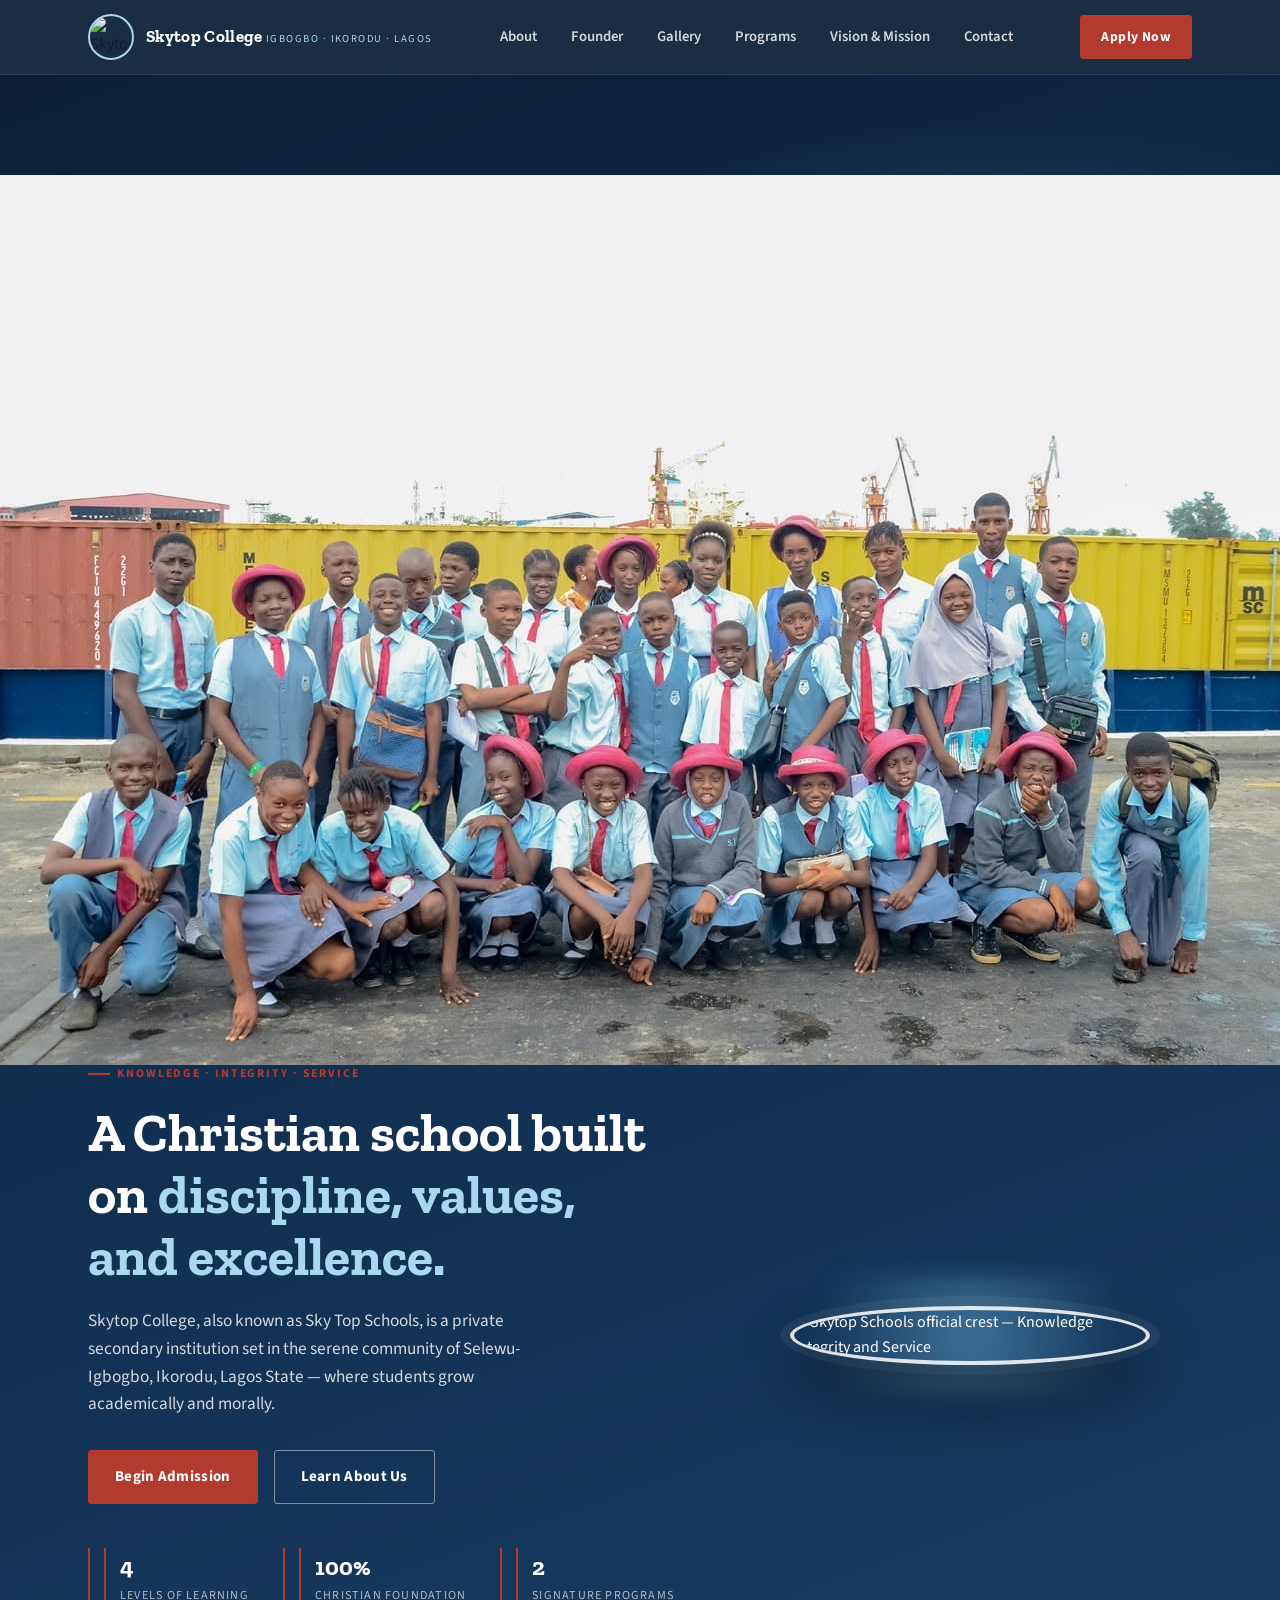
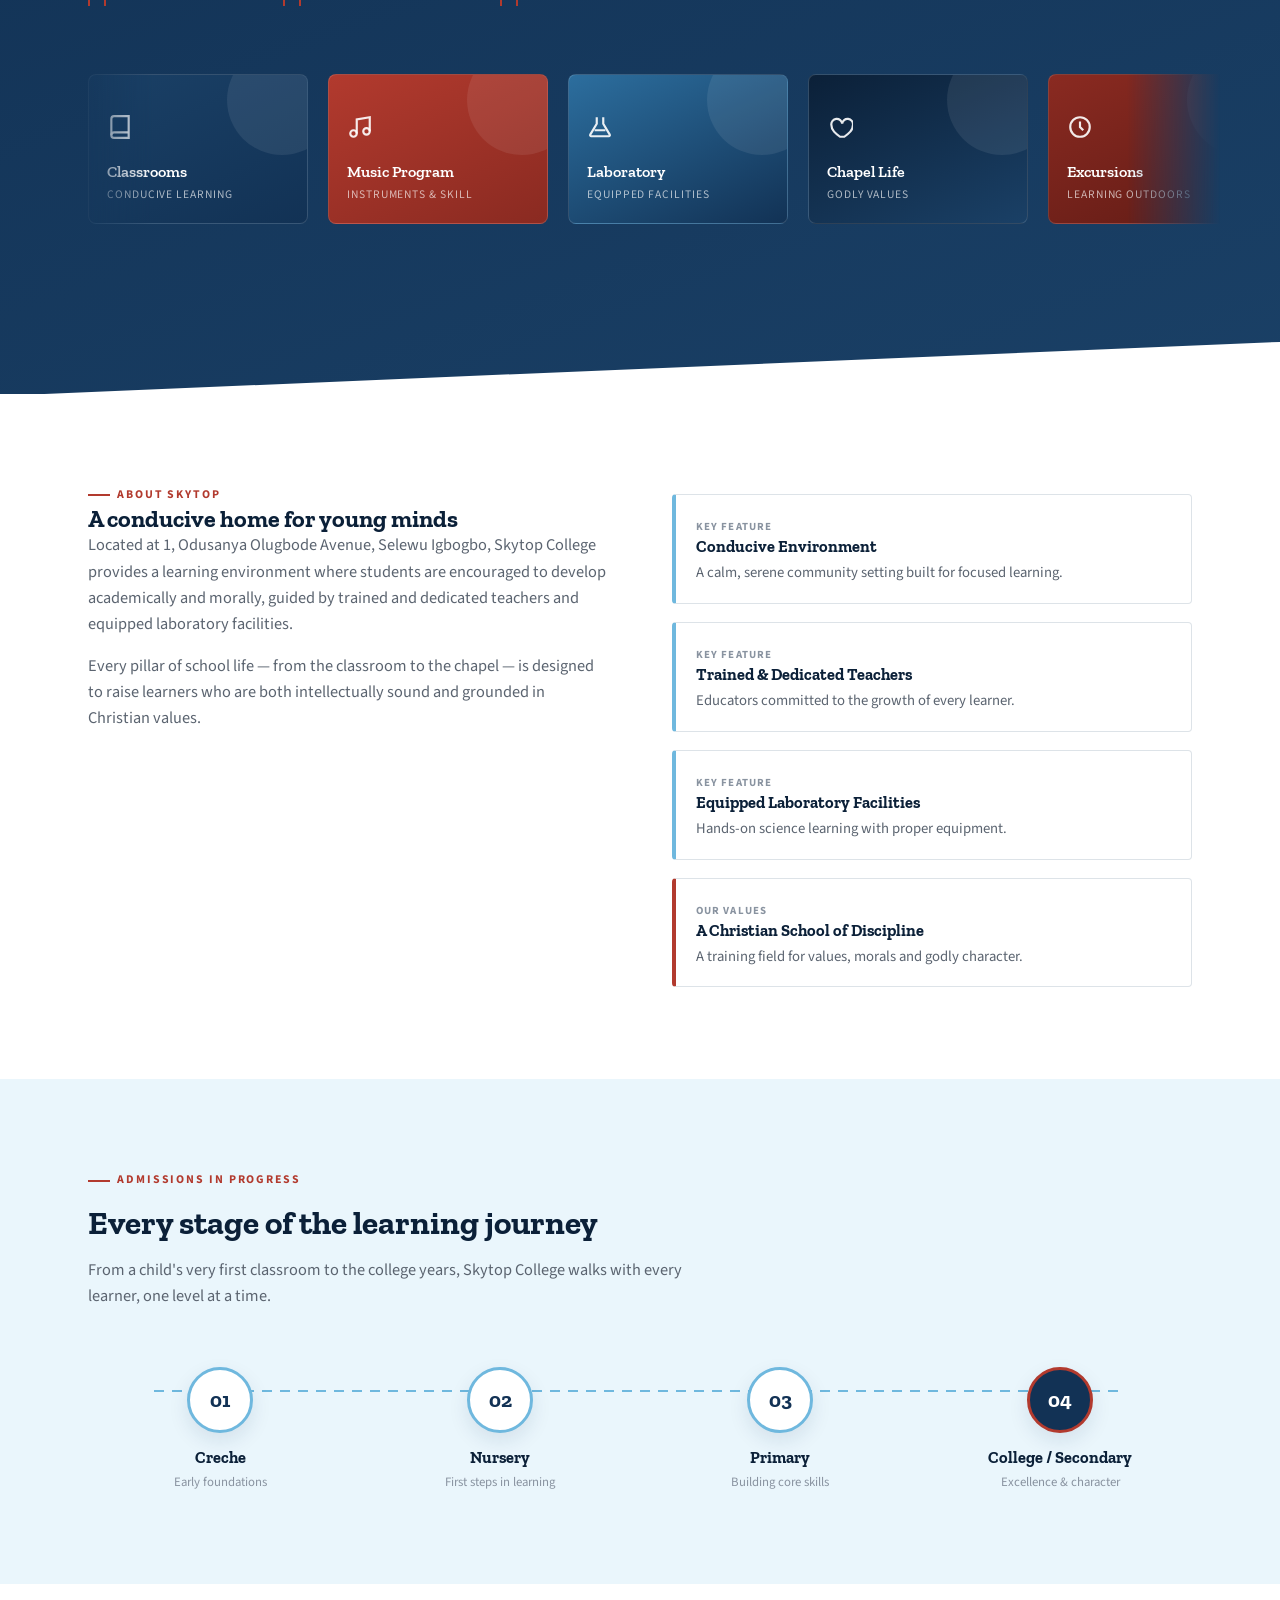
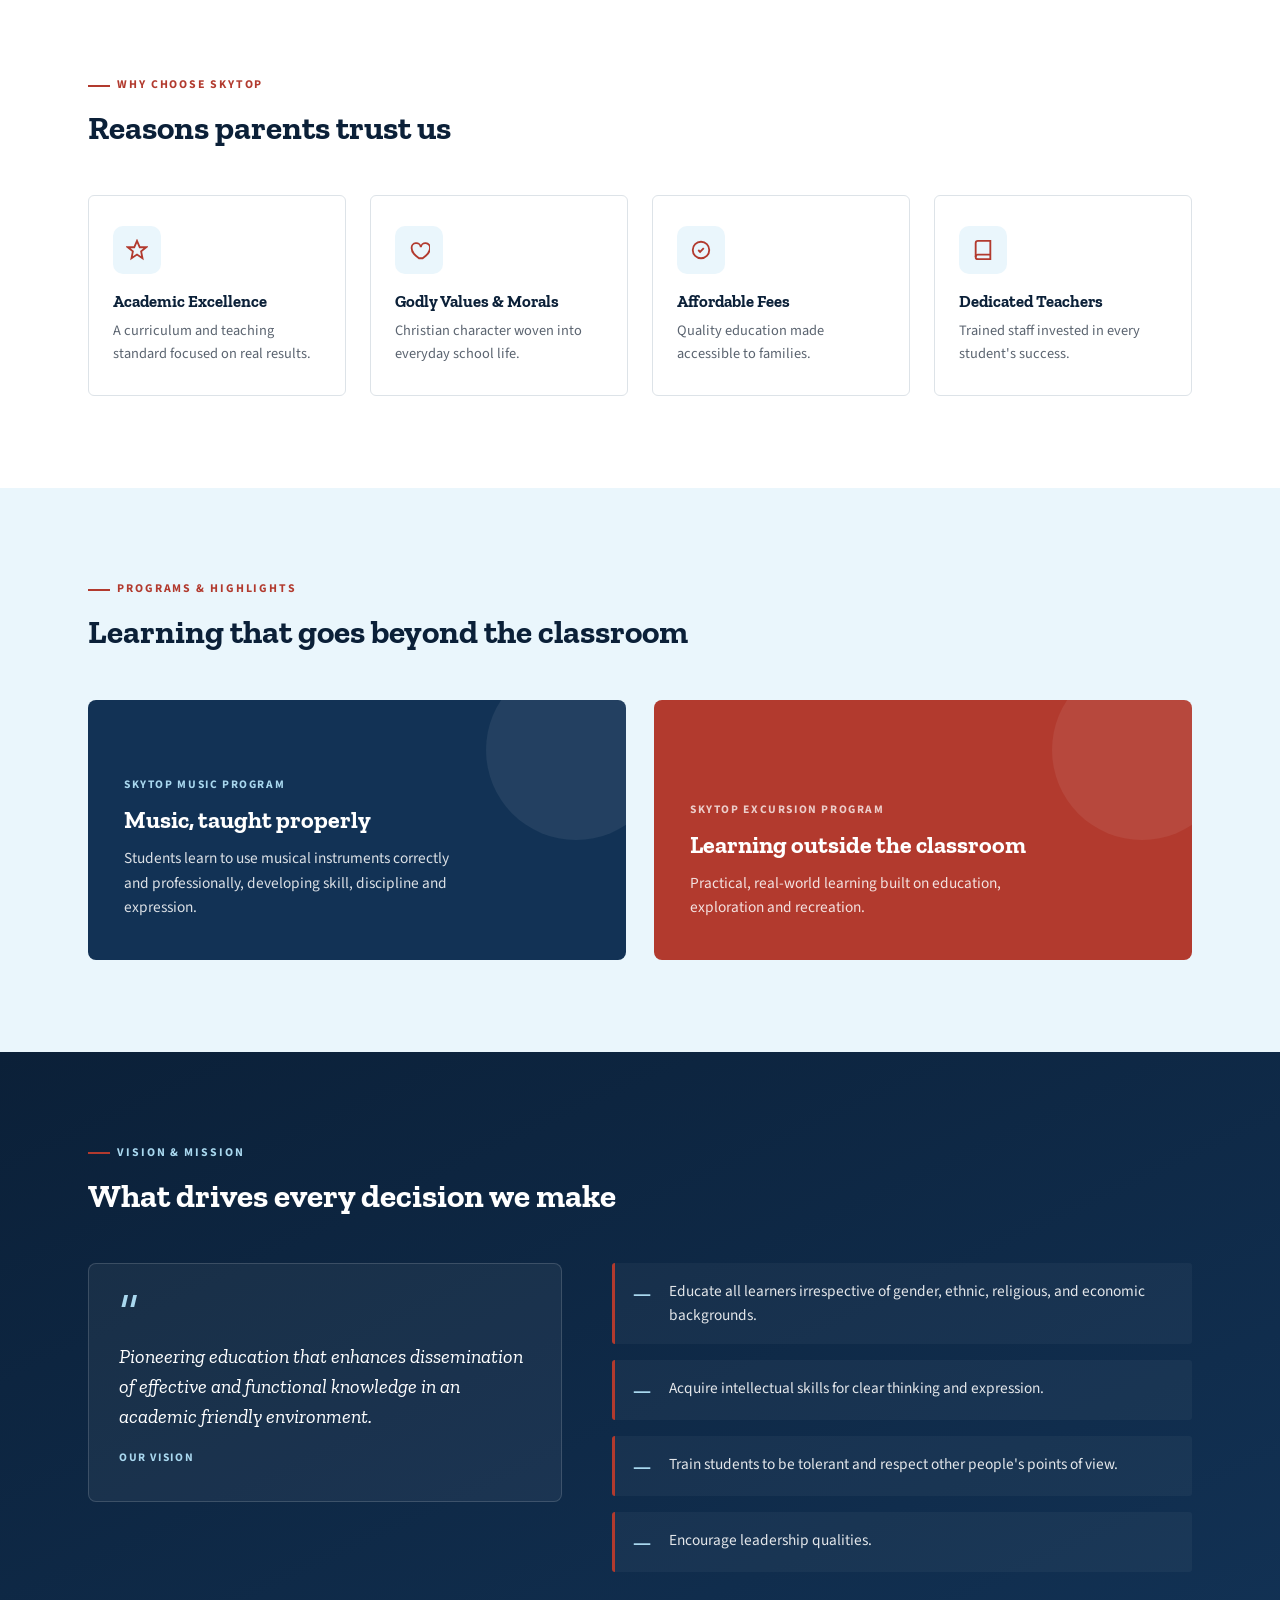
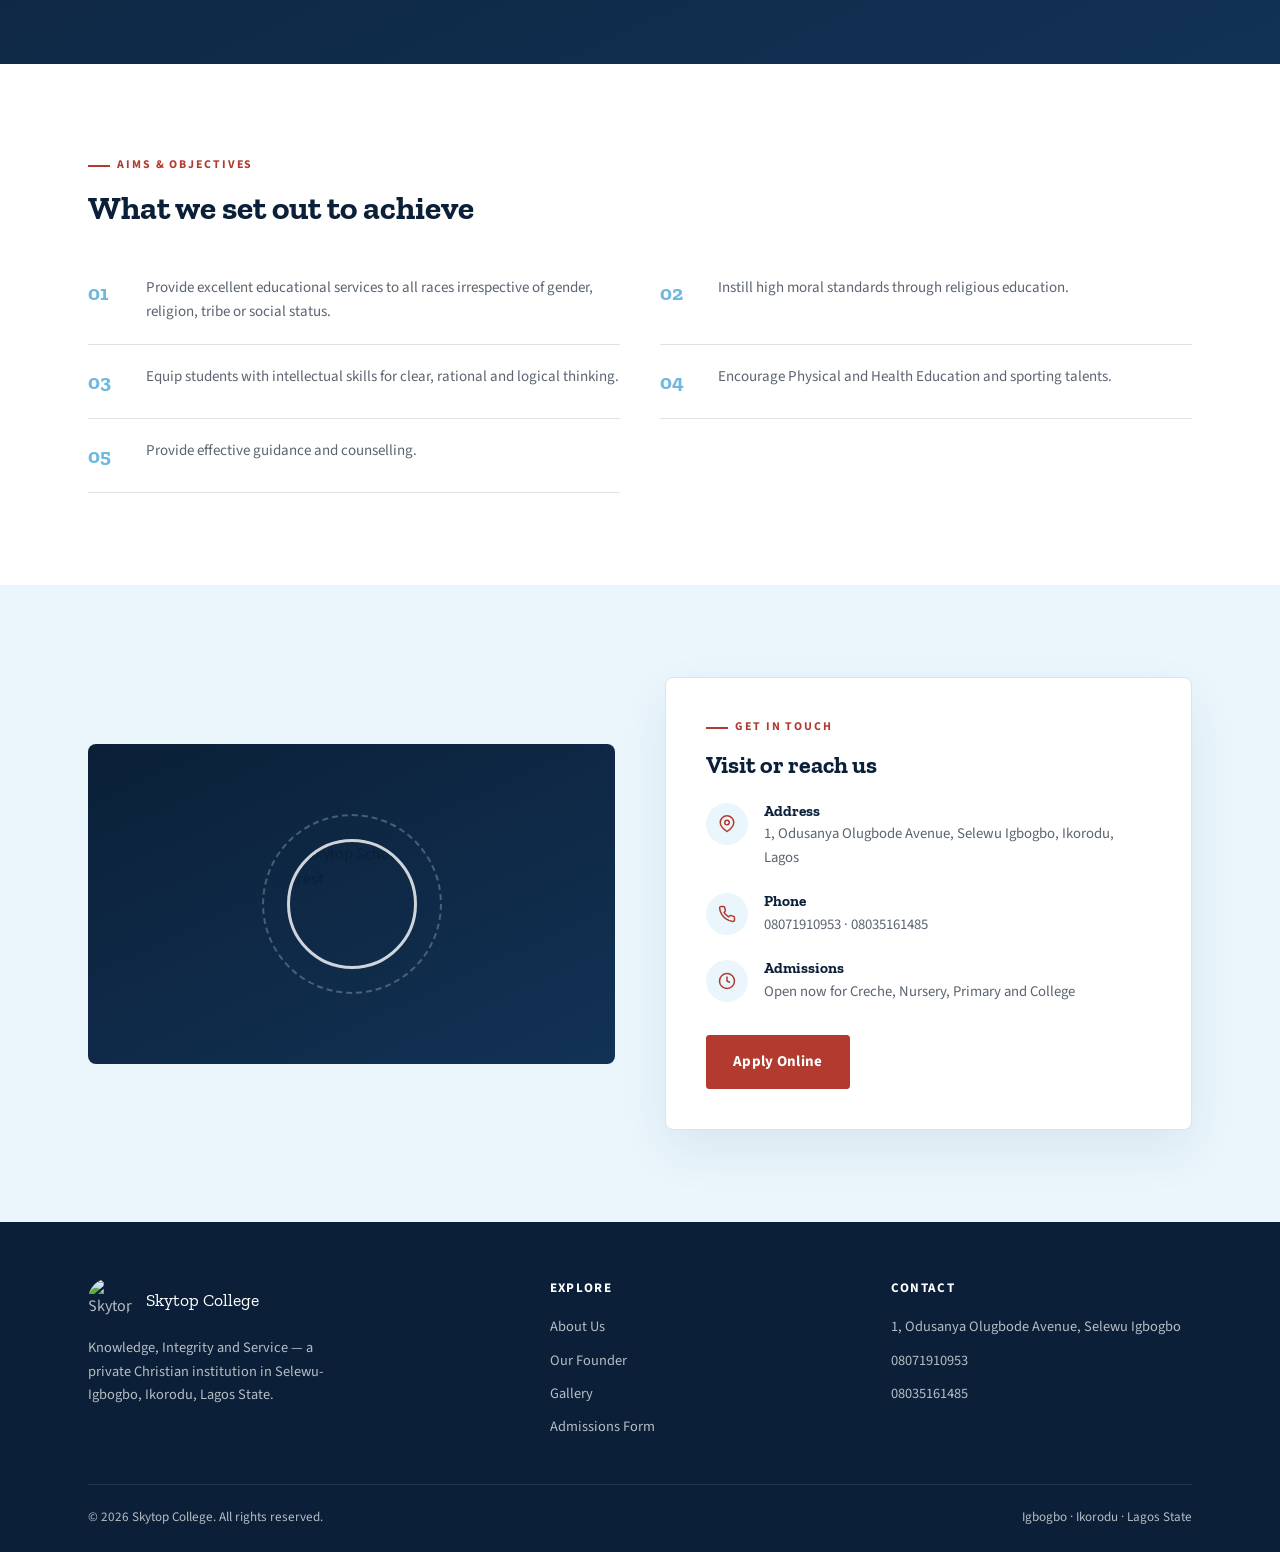
==== index.html @ b990004e "Add files via upload" ====
<!DOCTYPE html>
<html lang="en">
<head>
<meta charset="UTF-8">
<meta name="viewport" content="width=device-width, initial-scale=1.0">
<title>Skytop College | Igbogbo, Ikorodu, Lagos</title>
<meta name="description" content="Skytop College — a private Christian secondary institution in Selewu-Igbogbo, Ikorodu, Lagos. Creche, Nursery, Primary and Secondary admissions ongoing.">
<link rel="preconnect" href="https://fonts.googleapis.com">
<link rel="preconnect" href="https://fonts.gstatic.com" crossorigin>
<link href="https://fonts.googleapis.com/css2?family=Zilla+Slab:ital,wght@0,400;0,500;0,600;0,700;1,500&family=Source+Sans+3:wght@400;500;600;700;800&display=swap" rel="stylesheet">
<link rel="stylesheet" href="styles.css">
</head>
<body>

<header>
  <div class="nav">
    <div class="brand"><a href="index.html">
      <img src="assets/logo.jpg" alt="Skytop Schools crest">
      <div class="brand-text">
        <span class="name">Skytop College</span>
        <span class="sub">Igbogbo · Ikorodu · Lagos</span></a>
      </div>
    </div>
    <nav class="links">
      <a href="#about">About</a>
      <a href="founder.html">Founder</a>
      <a href="gallery.html">Gallery</a>
      <a href="#programs">Programs</a>
      <a href="#vision">Vision &amp; Mission</a>
      <a href="#contact">Contact</a>    	
    </nav>
    <a href="admissions.html" class="nav-cta">Apply Now</a>
    <button class="menu-btn" aria-label="Open menu" id="menuBtn">☰</button>
  </div>
</header>

<section class="hero"><img src="background.jpg">
  <div class="wrap">
    <div>
      <span class="eyebrow">Knowledge · Integrity · Service</span>
      <h1>A Christian school built on <em>discipline, values,<br> and excellence.</em></h1>
      <p class="lead">Skytop College, also known as Sky Top Schools, is a private secondary institution set in the serene community of Selewu-Igbogbo, Ikorodu, Lagos State — where students grow academically and morally.</p>
      <div class="cta-row">
        <a href="admissions.html" class="btn btn-primary">Begin Admission</a>
        <a href="#about" class="btn btn-ghost">Learn About Us</a>
      </div>
      <div class="hero-stats">
        <div><div class="num">4</div><div class="lbl">Levels of Learning</div></div>
        <div><div class="num">100%</div><div class="lbl">Christian Foundation</div></div>
        <div><div class="num">2</div><div class="lbl">Signature Programs</div></div>
      </div>
    </div>
    <div class="hero-badge">
      <div class="glow"></div>
      <img src="assets/logo.jpg" alt="Skytop Schools official crest — Knowledge Integrity and Service">
    </div>
  </div>

  <div class="gallery-strip wrap">
    <div class="gallery-track" id="galleryTrack">
      <div class="gcard c1">
        <div class="gicon"><svg width="26" height="26" viewBox="0 0 24 24" fill="none" stroke="currentColor" stroke-width="2"><path d="M4 19.5A2.5 2.5 0 016.5 17H20"/><path d="M6.5 2H20v20H6.5A2.5 2.5 0 014 19.5v-15A2.5 2.5 0 016.5 2z"/></svg></div>
        <div class="glabel">Classrooms</div>
        <div class="gsub">Conducive Learning</div>
      </div>
      <div class="gcard c2">
        <div class="gicon"><svg width="26" height="26" viewBox="0 0 24 24" fill="none" stroke="currentColor" stroke-width="2"><path d="M9 18V5l12-2v13"/><circle cx="6" cy="18" r="3"/><circle cx="18" cy="16" r="3"/></svg></div>
        <div class="glabel">Music Program</div>
        <div class="gsub">Instruments &amp; Skill</div>
      </div>
      <div class="gcard c3">
        <div class="gicon"><svg width="26" height="26" viewBox="0 0 24 24" fill="none" stroke="currentColor" stroke-width="2"><path d="M9 3v6l-6 10a1 1 0 001 1.5h16a1 1 0 001-1.5L15 9V3"/><path d="M7 15h10"/></svg></div>
        <div class="glabel">Laboratory</div>
        <div class="gsub">Equipped Facilities</div>
      </div>
      <div class="gcard c4">
        <div class="gicon"><svg width="26" height="26" viewBox="0 0 24 24" fill="none" stroke="currentColor" stroke-width="2"><path d="M12 21c-4-3-8-6-8-11a5 5 0 0110-1 5 5 0 0110 1c0 5-4 8-8 11z"/></svg></div>
        <div class="glabel">Chapel Life</div>
        <div class="gsub">Godly Values</div>
      </div>
      <div class="gcard c5">
        <div class="gicon"><svg width="26" height="26" viewBox="0 0 24 24" fill="none" stroke="currentColor" stroke-width="2"><circle cx="12" cy="12" r="9"/><path d="M12 7v5l3 3"/></svg></div>
        <div class="glabel">Excursions</div>
        <div class="gsub">Learning Outdoors</div>
      </div>
      <div class="gcard c6">
        <div class="gicon"><svg width="26" height="26" viewBox="0 0 24 24" fill="none" stroke="currentColor" stroke-width="2"><path d="M12 2l3 7h7l-5.5 4.5L18 21l-6-4-6 4 1.5-7.5L2 9h7z"/></svg></div>
        <div class="glabel">Sports &amp; Health</div>
        <div class="gsub">Physical Education</div>
      </div>
      <div class="gcard c1">
        <div class="gicon"><svg width="26" height="26" viewBox="0 0 24 24" fill="none" stroke="currentColor" stroke-width="2"><path d="M4 19.5A2.5 2.5 0 016.5 17H20"/><path d="M6.5 2H20v20H6.5A2.5 2.5 0 014 19.5v-15A2.5 2.5 0 016.5 2z"/></svg></div>
        <div class="glabel">Classrooms</div>
        <div class="gsub">Conducive Learning</div>
      </div>
      <div class="gcard c2">
        <div class="gicon"><svg width="26" height="26" viewBox="0 0 24 24" fill="none" stroke="currentColor" stroke-width="2"><path d="M9 18V5l12-2v13"/><circle cx="6" cy="18" r="3"/><circle cx="18" cy="16" r="3"/></svg></div>
        <div class="glabel">Music Program</div>
        <div class="gsub">Instruments &amp; Skill</div>
      </div>
      <div class="gcard c3">
        <div class="gicon"><svg width="26" height="26" viewBox="0 0 24 24" fill="none" stroke="currentColor" stroke-width="2"><path d="M9 3v6l-6 10a1 1 0 001 1.5h16a1 1 0 001-1.5L15 9V3"/><path d="M7 15h10"/></svg></div>
        <div class="glabel">Laboratory</div>
        <div class="gsub">Equipped Facilities</div>
      </div>
      <div class="gcard c4">
        <div class="gicon"><svg width="26" height="26" viewBox="0 0 24 24" fill="none" stroke="currentColor" stroke-width="2"><path d="M12 21c-4-3-8-6-8-11a5 5 0 0110-1 5 5 0 0110 1c0 5-4 8-8 11z"/></svg></div>
        <div class="glabel">Chapel Life</div>
        <div class="gsub">Godly Values</div>
      </div>
      <div class="gcard c5">
        <div class="gicon"><svg width="26" height="26" viewBox="0 0 24 24" fill="none" stroke="currentColor" stroke-width="2"><circle cx="12" cy="12" r="9"/><path d="M12 7v5l3 3"/></svg></div>
        <div class="glabel">Excursions</div>
        <div class="gsub">Learning Outdoors</div>
      </div>
      <div class="gcard c6">
        <div class="gicon"><svg width="26" height="26" viewBox="0 0 24 24" fill="none" stroke="currentColor" stroke-width="2"><path d="M12 2l3 7h7l-5.5 4.5L18 21l-6-4-6 4 1.5-7.5L2 9h7z"/></svg></div>
        <div class="glabel">Sports &amp; Health</div>
        <div class="gsub">Physical Education</div>
      </div>
    </div>
  </div>
</section>

<section id="about">
  <div class="wrap about-grid">
    <div class="reveal">
      <span class="eyebrow">About Skytop</span>
      <h2>A conducive home for young minds</h2>
      <p>Located at 1, Odusanya Olugbode Avenue, Selewu Igbogbo, Skytop College provides a learning environment where students are encouraged to develop academically and morally, guided by trained and dedicated teachers and equipped laboratory facilities.</p>
      <p>Every pillar of school life — from the classroom to the chapel — is designed to raise learners who are both intellectually sound and grounded in Christian values.</p>
    </div>
    <div class="pillars reveal">
      <div class="pillar">
        <div>
          <span class="tag">Key Feature</span>
          <h4>Conducive Environment</h4>
          <p>A calm, serene community setting built for focused learning.</p>
        </div>
      </div>
      <div class="pillar">
        <div>
          <span class="tag">Key Feature</span>
          <h4>Trained &amp; Dedicated Teachers</h4>
          <p>Educators committed to the growth of every learner.</p>
        </div>
      </div>
      <div class="pillar">
        <div>
          <span class="tag">Key Feature</span>
          <h4>Equipped Laboratory Facilities</h4>
          <p>Hands-on science learning with proper equipment.</p>
        </div>
      </div>
      <div class="pillar values">
        <div>
          <span class="tag">Our Values</span>
          <h4>A Christian School of Discipline</h4>
          <p>A training field for values, morals and godly character.</p>
        </div>
      </div>
    </div>
  </div>
</section>

<section id="levels" class="bg-tint">
  <div class="wrap">
    <div class="section-head reveal">
      <span class="eyebrow">Admissions in Progress</span>
      <h2>Every stage of the learning journey</h2>
      <p>From a child's very first classroom to the college years, Skytop College walks with every learner, one level at a time.</p>
    </div>
    <div class="pathway reveal">
      <div class="stop">
        <div class="dot">01</div>
        <h4>Creche</h4>
        <p>Early foundations</p>
      </div>
      <div class="stop">
        <div class="dot">02</div>
        <h4>Nursery</h4>
        <p>First steps in learning</p>
      </div>
      <div class="stop">
        <div class="dot">03</div>
        <h4>Primary</h4>
        <p>Building core skills</p>
      </div>
      <div class="stop">
        <div class="dot">04</div>
        <h4>College / Secondary</h4>
        <p>Excellence &amp; character</p>
      </div>
    </div>
  </div>
</section>

<section id="why">
  <div class="wrap">
    <div class="section-head reveal">
      <span class="eyebrow">Why Choose Skytop</span>
      <h2>Reasons parents trust us</h2>
    </div>
    <div class="card-grid reveal">
      <div class="card">
        <div class="icon">
          <svg width="22" height="22" viewBox="0 0 24 24" fill="none" stroke="currentColor" stroke-width="2"><path d="M12 2l3 7h7l-5.5 4.5L18 21l-6-4-6 4 1.5-7.5L2 9h7z"/></svg>
        </div>
        <h4>Academic Excellence</h4>
        <p>A curriculum and teaching standard focused on real results.</p>
      </div>
      <div class="card">
        <div class="icon">
          <svg width="22" height="22" viewBox="0 0 24 24" fill="none" stroke="currentColor" stroke-width="2"><path d="M12 21c-4-3-8-6-8-11a5 5 0 0110-1 5 5 0 0110 1c0 5-4 8-8 11z"/></svg>
        </div>
        <h4>Godly Values &amp; Morals</h4>
        <p>Christian character woven into everyday school life.</p>
      </div>
      <div class="card">
        <div class="icon">
          <svg width="22" height="22" viewBox="0 0 24 24" fill="none" stroke="currentColor" stroke-width="2"><circle cx="12" cy="12" r="9"/><path d="M9 12l2 2 4-4"/></svg>
        </div>
        <h4>Affordable Fees</h4>
        <p>Quality education made accessible to families.</p>
      </div>
      <div class="card">
        <div class="icon">
          <svg width="22" height="22" viewBox="0 0 24 24" fill="none" stroke="currentColor" stroke-width="2"><path d="M4 19.5A2.5 2.5 0 016.5 17H20"/><path d="M6.5 2H20v20H6.5A2.5 2.5 0 014 19.5v-15A2.5 2.5 0 016.5 2z"/></svg>
        </div>
        <h4>Dedicated Teachers</h4>
        <p>Trained staff invested in every student's success.</p>
      </div>
    </div>
  </div>
</section>

<section id="programs" class="bg-tint">
  <div class="wrap">
    <div class="section-head reveal">
      <span class="eyebrow">Programs &amp; Highlights</span>
      <h2>Learning that goes beyond the classroom</h2>
    </div>
    <div class="programs reveal">
      <div class="program">
        <span class="tag">Skytop Music Program</span>
        <h3>Music, taught properly</h3>
        <p>Students learn to use musical instruments correctly and professionally, developing skill, discipline and expression.</p>
      </div>
      <div class="program alt">
        <span class="tag">Skytop Excursion Program</span>
        <h3>Learning outside the classroom</h3>
        <p>Practical, real-world learning built on education, exploration and recreation.</p>
      </div>
    </div>
  </div>
</section>

<section id="vision" class="bg-navy">
  <div class="wrap">
    <div class="section-head reveal">
      <span class="eyebrow" style="color:var(--sky-soft)">Vision &amp; Mission</span>
      <h2 style="color:var(--white)">What drives every decision we make</h2>
    </div>
    <div class="vm-grid reveal">
      <div class="vm-quote">
        <span class="mark">&ldquo;</span>
        <p>Pioneering education that enhances dissemination of effective and functional knowledge in an academic friendly environment.</p>
        <span class="lbl">Our Vision</span>
      </div>
      <ul class="mission-list">
        <li><b>—</b> Educate all learners irrespective of gender, ethnic, religious, and economic backgrounds.</li>
        <li><b>—</b> Acquire intellectual skills for clear thinking and expression.</li>
        <li><b>—</b> Train students to be tolerant and respect other people's points of view.</li>
        <li><b>—</b> Encourage leadership qualities.</li>
      </ul>
    </div>
  </div>
</section>

<section id="aims">
  <div class="wrap">
    <div class="section-head reveal">
      <span class="eyebrow">Aims &amp; Objectives</span>
      <h2>What we set out to achieve</h2>
    </div>
    <ul class="aims-list reveal">
      <li><p>Provide excellent educational services to all races irrespective of gender, religion, tribe or social status.</p></li>
      <li><p>Instill high moral standards through religious education.</p></li>
      <li><p>Equip students with intellectual skills for clear, rational and logical thinking.</p></li>
      <li><p>Encourage Physical and Health Education and sporting talents.</p></li>
      <li><p>Provide effective guidance and counselling.</p></li>
    </ul>
  </div>
</section>

<section id="contact" class="bg-tint">
  <div class="wrap contact-grid">
    <div class="contact-visual reveal">
      <div class="ring"><img src="assets/logo.jpg" alt="Skytop Schools crest"></div>
    </div>
    <div class="contact-card reveal">
      <span class="eyebrow">Get In Touch</span>
      <h2 style="margin:14px 0 24px;">Visit or reach us</h2>
      <div class="contact-row">
        <div class="ic"><svg width="18" height="18" viewBox="0 0 24 24" fill="none" stroke="currentColor" stroke-width="2"><path d="M21 10c0 6-9 12-9 12s-9-6-9-12a9 9 0 0118 0z"/><circle cx="12" cy="10" r="3"/></svg></div>
        <div><h4>Address</h4><p>1, Odusanya Olugbode Avenue, Selewu Igbogbo, Ikorodu, Lagos</p></div>
      </div>
      <div class="contact-row">
        <div class="ic"><svg width="18" height="18" viewBox="0 0 24 24" fill="none" stroke="currentColor" stroke-width="2"><path d="M22 16.92v3a2 2 0 01-2.18 2 19.79 19.79 0 01-8.63-3.07 19.5 19.5 0 01-6-6 19.79 19.79 0 01-3.07-8.67A2 2 0 014.11 2h3a2 2 0 012 1.72c.13.96.36 1.9.68 2.81a2 2 0 01-.45 2.11L8.09 9.91a16 16 0 006 6l1.27-1.27a2 2 0 012.11-.45c.91.32 1.85.55 2.81.68A2 2 0 0122 16.92z"/></svg></div>
        <div><h4>Phone</h4><p><a href="tel:08071910953">08071910953</a> · <a href="tel:08035161485">08035161485</a></p></div>
      </div>
      <div class="contact-row">
        <div class="ic"><svg width="18" height="18" viewBox="0 0 24 24" fill="none" stroke="currentColor" stroke-width="2"><circle cx="12" cy="12" r="10"/><path d="M12 6v6l4 2"/></svg></div>
        <div><h4>Admissions</h4><p>Open now for Creche, Nursery, Primary and College</p></div>
      </div>
      <a href="admissions.html" class="btn btn-primary" style="margin-top:8px;">Apply Online</a>
    </div>
  </div>
</section>

<footer>
  <div class="wrap">
    <div class="foot-grid">
      <div>
        <div class="foot-brand">
          <img src="assets/logo.jpg" alt="Skytop Schools crest">
          <span>Skytop College</span>
        </div>
        <p style="max-width:36ch; font-size:.9rem;">Knowledge, Integrity and Service — a private Christian institution in Selewu-Igbogbo, Ikorodu, Lagos State.</p>
      </div>
      <div>
        <h5>Explore</h5>
        <ul>
          <li><a href="#about">About Us</a></li>
          <li><a href="founder.html">Our Founder</a></li>
          <li><a href="gallery.html">Gallery</a></li>
          <li><a href="admissions.html">Admissions Form</a></li>
        </ul>
      </div>
      <div>
        <h5>Contact</h5>
        <ul>
          <li>1, Odusanya Olugbode Avenue, Selewu Igbogbo</li>
          <li>08071910953</li>
          <li>08035161485</li>
        </ul>
      </div>
    </div>
    <div class="foot-bottom">
      <span>© 2026 Skytop College. All rights reserved.</span>
      <span>Igbogbo · Ikorodu · Lagos State</span>
    </div>
  </div>
</footer>

<script>
  document.getElementById('menuBtn').addEventListener('click', function(){
    var links = document.querySelector('nav.links');
    var open = links.style.display === 'flex';
    links.style.display = open ? 'none' : 'flex';
    links.style.flexDirection = 'column';
    links.style.position = 'absolute';
    links.style.top = '70px';
    links.style.right = '20px';
    links.style.background = 'var(--navy-deep)';
    links.style.padding = '20px';
    links.style.borderRadius = '6px';
    links.style.gap = '16px';
  });

  var revealEls = document.querySelectorAll('.reveal');
  var io = new IntersectionObserver(function(entries){
    entries.forEach(function(e){
      if(e.isIntersecting){ e.target.classList.add('in'); io.unobserve(e.target); }
    });
  }, { threshold: .15 });
  revealEls.forEach(function(el){ io.observe(el); });
</script>

</body>
</html>
---- styles.css ----
:root{
    --navy: #123255;
    --navy-deep: #0B2038;
    --sky: #6FB8DE;
    --sky-soft: #A9D8EF;
    --sky-tint: #EAF6FC;
    --white: #FFFFFF;
    --grey: #5B6470;
    --grey-soft: #8993A0;
    --grey-line: #DDE3E8;
    --red: #B23A2E;
    --red-deep: #8A2A21;

    --font-display: "Zilla Slab", Georgia, serif;
    --font-body: "Source Sans 3", -apple-system, "Segoe UI", sans-serif;

    --container: 1160px;
  }

  *{ box-sizing:border-box; margin:0; padding:0; }
  html{ scroll-behavior:smooth; }
  body{
    font-family: var(--font-body);
    color: var(--navy-deep);
    background: var(--white);
    line-height:1.6;
    -webkit-font-smoothing:antialiased;
  }
  img{ max-width:100%; display:block; }
  a{ color:inherit; text-decoration:none; }
  ul{ list-style:none; }
  .wrap{ max-width: var(--container); margin:0 auto; padding:0 28px; }

  h1,h2,h3,h4{ font-family: var(--font-display); font-weight:700; line-height:1.15; color: var(--navy-deep); }

  .eyebrow{
    font-family: var(--font-body);
    text-transform: uppercase;
    letter-spacing: .16em;
    font-size: .74rem;
    font-weight:700;
    color: var(--red);
    display:flex; align-items:center; gap:.6em;
  }
  .eyebrow::before{
    content:"";
    width: 22px; height: 2px; background: var(--red);
    display:inline-block;
  }

  /* ---------- signature flame-book divider ---------- */
  .motif{
    width: 34px; height: 34px; flex-shrink:0;
  }

  /* ---------- Header ---------- */
  header{
    position: sticky; top:0; z-index:50;
    background: rgba(11,32,56,.94);
    backdrop-filter: blur(6px);
    border-bottom: 1px solid rgba(255,255,255,.08);
  }
  .nav{
    display:flex; align-items:center; justify-content:space-between;
    padding: 14px 28px;
    max-width: var(--container); margin:0 auto;
  }
  .brand{ display:flex; align-items:center; gap:12px; }
  .brand img{ width:46px; height:46px; border-radius:50%; object-fit:cover; border:2px solid var(--sky-soft); }
  .brand-text{ display:flex; flex-direction:column; line-height:1.1; }
  .brand-text .name{ font-family: var(--font-display); font-weight:700; color:var(--white); font-size:1.06rem; letter-spacing:.02em; }
  .brand-text .sub{ font-size:.66rem; letter-spacing:.14em; color: var(--sky-soft); text-transform:uppercase; margin-top:3px; }

  nav.links{ display:flex; gap: 34px; }
  nav.links a{
    color: rgba(255,255,255,.82); font-size:.92rem; font-weight:600;
    position:relative; padding:6px 0;
  }
  nav.links a:hover{ color: var(--white); }
  nav.links a::after{
    content:""; position:absolute; left:0; bottom:0; width:0; height:2px;
    background: var(--red); transition: width .25s ease;
  }
  nav.links a:hover::after{ width:100%; }

  .nav-cta{
    background: var(--red); color:var(--white); padding: 10px 20px;
    border-radius: 3px; font-weight:700; font-size:.85rem;
    letter-spacing:.03em;
    border: 1px solid var(--red);
    transition: background .2s ease;
  }
  .nav-cta:hover{ background: var(--red-deep); }

  .menu-btn{ display:none; background:none; border:none; color:var(--white); font-size:1.6rem; cursor:pointer; }

  /* ---------- Hero ---------- */
  .hero{
    position:relative;
    background:
      radial-gradient(ellipse 900px 500px at 78% 18%, rgba(111,184,222,.35), transparent 60%),
      linear-gradient(160deg, var(--navy-deep) 0%, var(--navy) 55%, #1A4066 100%);
    color: var(--white);
    overflow:hidden;
    padding: 100px 0 170px;
  }
  .hero::after{
    content:"";
    position:absolute; left:0; right:0; bottom:-2px; height: 90px;
    background: var(--white);
    clip-path: polygon(0 100%, 100% 100%, 100% 40%, 0 100%);
  }
  .hero .wrap{
    display:grid; grid-template-columns: 1.15fr .85fr; gap: 60px; align-items:center;
    position:relative; z-index:2;
  }
  .hero h1{
    color: var(--white);
    font-size: clamp(2.3rem, 4.2vw, 3.5rem);
    margin: 18px 0 20px;
  }
  .hero h1 em{ font-style:normal; color: var(--sky-soft); }
  .hero p.lead{
    color: rgba(255,255,255,.82); font-size:1.08rem; max-width: 52ch; margin-bottom: 32px;
  }
  .hero .cta-row{ display:flex; gap:16px; flex-wrap:wrap; }
  .btn{
    display:inline-flex; align-items:center; gap:8px;
    padding: 14px 26px; border-radius:3px; font-weight:700; font-size:.94rem;
    letter-spacing:.02em; transition: all .2s ease; border:1.5px solid transparent;
  }
  .btn-primary{ background: var(--red); color:var(--white); border-color: var(--red); }
  .btn-primary:hover{ background: var(--red-deep); border-color:var(--red-deep); transform: translateY(-1px); }
  .btn-ghost{ border-color: rgba(255,255,255,.45); color: var(--white); }
  .btn-ghost:hover{ background: rgba(255,255,255,.1); border-color: var(--white); }

  .hero-badge{
    position:relative;
    width: 100%; max-width: 360px; margin: 0 auto;
    display:flex; align-items:center; justify-content:center;
  }
  .hero-badge .glow{
    position:absolute; inset:-30px;
    background: radial-gradient(circle, rgba(111,184,222,.45), transparent 70%);
    filter: blur(10px);
  }
  .hero-badge img{
    position:relative; z-index:1;
    width:100%; border-radius: 50%;
    box-shadow: 0 30px 60px rgba(0,0,0,.45), 0 0 0 10px rgba(255,255,255,.06);
    border: 4px solid rgba(255,255,255,.85);
  }

  .hero-stats{
    display:flex; gap: 34px; margin-top: 44px; flex-wrap:wrap;
  }
  .hero-stats div{ border-left: 2px solid var(--red); padding-left: 14px; }
  .hero-stats .num{ font-family: var(--font-display); font-size:1.5rem; font-weight:700; color:var(--white); }
  .hero-stats .lbl{ font-size:.76rem; text-transform:uppercase; letter-spacing:.1em; color: rgba(255,255,255,.65); }

  /* ---------- Hero moving gallery ---------- */
  .gallery-strip{
    position:relative; z-index:2; margin-top: 68px;
    -webkit-mask-image: linear-gradient(90deg, transparent, #000 8%, #000 92%, transparent);
    mask-image: linear-gradient(90deg, transparent, #000 8%, #000 92%, transparent);
  }
  .gallery-track{
    display:flex; gap: 20px; width: max-content;
    animation: scroll-gallery 38s linear infinite;
  }
  .gallery-strip:hover .gallery-track{ animation-play-state: paused; }
  @keyframes scroll-gallery{
    from{ transform: translateX(0); }
    to{ transform: translateX(-50%); }
  }
  .gcard{
    flex: 0 0 auto; width: 220px; height: 150px; border-radius: 8px;
    padding: 18px; display:flex; flex-direction:column; justify-content:flex-end;
    position:relative; overflow:hidden;
    border: 1px solid rgba(255,255,255,.14);
  }
  .gcard::before{
    content:""; position:absolute; top:-30px; right:-30px; width:110px; height:110px;
    border-radius:50%; background: rgba(255,255,255,.08);
  }
  .gcard .gicon{ color: rgba(255,255,255,.9); margin-bottom:10px; }
  .gcard .glabel{ font-family: var(--font-display); font-weight:600; color:var(--white); font-size:1rem; }
  .gcard .gsub{ font-size:.72rem; color: rgba(255,255,255,.65); text-transform:uppercase; letter-spacing:.08em; margin-top:2px; }
  .gcard.c1{ background: linear-gradient(155deg, #1A4066, #123255); }
  .gcard.c2{ background: linear-gradient(155deg, var(--red), var(--red-deep)); }
  .gcard.c3{ background: linear-gradient(155deg, #2C6E9E, #123255); }
  .gcard.c4{ background: linear-gradient(155deg, #0B2038, #1A4066); }
  .gcard.c5{ background: linear-gradient(155deg, var(--red-deep), #601B15); }
  .gcard.c6{ background: linear-gradient(155deg, #3A82AE, #123255); }

  /* ---------- Founder ---------- */
  .founder-grid{ display:grid; grid-template-columns: .8fr 1.2fr; gap: 56px; align-items:center; }
  .founder-portrait{
    position:relative; aspect-ratio: 4/5; border-radius: 10px; overflow:hidden;
    background: linear-gradient(155deg, var(--navy-deep), var(--navy) 60%, var(--sky) 160%);
    display:flex; align-items:center; justify-content:center;
    box-shadow: 0 30px 60px rgba(18,50,85,.18);
  }
  .founder-portrait::before{
    content:""; position:absolute; inset:0;
    background: radial-gradient(circle at 30% 20%, rgba(255,255,255,.12), transparent 55%);
  }
  .founder-portrait .monogram{
    font-family: var(--font-display); font-weight:700; font-size: 5rem; color: rgba(255,255,255,.92);
    border: 2px solid rgba(255,255,255,.35); border-radius:50%;
    width: 150px; height:150px; display:flex; align-items:center; justify-content:center;
    position:relative; z-index:1;
  }
  .founder-portrait .ribbon{
    position:absolute; bottom:0; left:0; right:0; padding: 16px 22px;
    background: rgba(11,32,56,.75); backdrop-filter: blur(3px);
    color: var(--white); font-size:.78rem; text-transform:uppercase; letter-spacing:.1em; text-align:center;
  }
  .founder-quote{
    font-family: var(--font-display); font-style:italic; font-size:1.3rem; color: var(--navy-deep);
    line-height:1.55; margin: 18px 0 22px; position:relative; padding-left: 24px;
    border-left: 3px solid var(--red);
  }
  .founder-name{ font-family: var(--font-display); font-weight:700; font-size:1.15rem; }
  .founder-role{ color: var(--red); font-size:.8rem; text-transform:uppercase; letter-spacing:.1em; font-weight:700; margin-top:2px; }
  .founder-note{
    margin-top:24px; padding: 14px 18px; border-radius:4px; background: var(--sky-tint);
    border: 1px dashed var(--sky); color: var(--grey); font-size:.85rem;
  }

  /* ---------- Gallery ---------- */
  .gallery-grid{
    display:grid; grid-template-columns: repeat(4, 1fr); grid-auto-rows: 150px; gap: 18px;
  }
  .gtile{
    position:relative; border-radius: 8px; overflow:hidden;
    display:flex; flex-direction:column; justify-content:flex-end; padding: 18px;
    color: var(--white); border: 1px solid rgba(255,255,255,.12);
    transition: transform .25s ease;
  }
  .gtile:hover{ transform: translateY(-4px); }
  .gtile::before{
    content:""; position:absolute; top:-40px; right:-40px; width:140px; height:140px;
    border-radius:50%; background: rgba(255,255,255,.08);
  }
  .gtile .gt-icon{ margin-bottom:8px; opacity:.9; }
  .gtile .gt-label{ font-family: var(--font-display); font-weight:600; font-size:1.05rem; }
  .gtile .gt-sub{ font-size:.72rem; text-transform:uppercase; letter-spacing:.08em; color: rgba(255,255,255,.7); margin-top:2px; }
  .gtile.big{ grid-column: span 2; grid-row: span 2; }
  .gtile.wide{ grid-column: span 2; }
  .gtile.t1{ background: linear-gradient(155deg, var(--navy-deep), var(--navy)); }
  .gtile.t2{ background: linear-gradient(155deg, var(--red), var(--red-deep)); }
  .gtile.t3{ background: linear-gradient(155deg, #2C6E9E, var(--navy)); }
  .gtile.t4{ background: linear-gradient(155deg, #3A82AE, var(--navy)); }
  .gtile.t5{ background: linear-gradient(155deg, var(--red-deep), #601B15); }
  .gtile.t6{ background: linear-gradient(155deg, #0B2038, #1A4066); }
  .gtile.hof{
    background: linear-gradient(155deg, var(--red) 0%, var(--red-deep) 55%, var(--navy-deep) 140%);
  }
  .gtile.hof .gt-label{ font-size:1.3rem; }

  /* ---------- Section shells ---------- */
  section{ padding: 92px 0; }
  .section-head{ max-width: 640px; margin-bottom: 48px; }
  .section-head h2{ font-size: clamp(1.7rem, 2.6vw, 2.3rem); margin-top:14px; }
  .section-head p{ color: var(--grey); margin-top:14px; font-size:1.02rem; }

  .bg-tint{ background: var(--sky-tint); }
  .bg-navy{ background: linear-gradient(155deg, var(--navy-deep), var(--navy)); color:var(--white); }

  /* ---------- About ---------- */
  .about-grid{ display:grid; grid-template-columns: 1fr 1fr; gap: 64px; align-items:start; }
  .about-grid p{ color: var(--grey); margin-bottom: 16px; font-size:1.02rem; }
  .pillars{ display:flex; flex-direction:column; gap:18px; margin-top:8px; }
  .pillar{
    display:flex; gap:16px; align-items:flex-start;
    padding: 18px 20px; background: var(--white);
    border: 1px solid var(--grey-line); border-left: 4px solid var(--sky);
    border-radius: 4px;
  }
  .pillar.values{ border-left-color: var(--red); }
  .pillar h4{ font-size:1.02rem; margin-bottom:4px; }
  .pillar span.tag{
    font-size:.68rem; text-transform:uppercase; letter-spacing:.1em; color: var(--grey-soft); font-weight:700;
  }
  .pillar p{ color: var(--grey); font-size:.92rem; margin:0; }

  /* ---------- Levels pathway (real sequence) ---------- */
  .pathway{
    position:relative; display:flex; justify-content:space-between; gap: 16px;
    margin-top: 20px; padding-top: 10px;
  }
  .pathway::before{
    content:""; position:absolute; top: 33px; left: 6%; right:6%; height:2px;
    background: repeating-linear-gradient(90deg, var(--sky) 0 10px, transparent 10px 18px);
  }
  .stop{ flex:1; text-align:center; position:relative; z-index:1; }
  .stop .dot{
    width: 66px; height:66px; border-radius:50%; margin: 0 auto 16px;
    background: var(--white); border: 3px solid var(--sky);
    display:flex; align-items:center; justify-content:center;
    font-family: var(--font-display); font-weight:700; color: var(--navy); font-size:1.3rem;
    box-shadow: 0 8px 20px rgba(18,50,85,.1);
  }
  .stop:nth-child(4) .dot{ background: var(--navy); border-color: var(--red); color: var(--white); }
  .stop h4{ font-size:1.02rem; }
  .stop p{ color: var(--grey-soft); font-size:.8rem; margin-top:4px; }

  /* ---------- Cards grid (why choose) ---------- */
  .card-grid{ display:grid; grid-template-columns: repeat(4, 1fr); gap: 24px; }
  .card{
    background: var(--white); border: 1px solid var(--grey-line); border-radius: 6px;
    padding: 30px 24px; transition: transform .2s ease, box-shadow .2s ease;
  }
  .card:hover{ transform: translateY(-4px); box-shadow: 0 18px 34px rgba(18,50,85,.1); border-color: var(--sky); }
  .card .icon{
    width: 48px; height:48px; border-radius:10px; background: var(--sky-tint);
    display:flex; align-items:center; justify-content:center; margin-bottom:18px;
    color: var(--red);
  }
  .card h4{ font-size:1.04rem; margin-bottom:8px; }
  .card p{ color: var(--grey); font-size:.9rem; }

  /* ---------- Programs ---------- */
  .programs{ display:grid; grid-template-columns: 1fr 1fr; gap: 28px; }
  .program{
    position:relative; overflow:hidden; border-radius: 8px;
    background: var(--navy); color: var(--white);
    padding: 40px 36px; min-height: 260px;
    display:flex; flex-direction:column; justify-content:flex-end;
  }
  .program.alt{ background: var(--red); }
  .program::before{
    content:""; position:absolute; top:-40px; right:-40px; width:180px; height:180px;
    border-radius:50%; background: rgba(255,255,255,.07);
  }
  .program .tag{ font-size:.72rem; text-transform:uppercase; letter-spacing:.14em; color: var(--sky-soft); font-weight:700; margin-bottom:12px; }
  .program.alt .tag{ color: rgba(255,255,255,.75); }
  .program h3{ color: var(--white); font-size:1.5rem; margin-bottom:12px; }
  .program p{ color: rgba(255,255,255,.85); font-size:.96rem; max-width: 42ch; }

  /* ---------- Vision / Mission ---------- */
  .vm-grid{ display:grid; grid-template-columns: .9fr 1.1fr; gap: 50px; align-items:start; }
  .vm-quote{
    background: rgba(255,255,255,.05); border: 1px solid rgba(255,255,255,.15);
    border-radius: 8px; padding: 34px 30px; position:relative;
  }
  .vm-quote .mark{ font-family: var(--font-display); font-size: 3.4rem; color: var(--sky-soft); line-height:.6; display:block; margin-bottom:10px;}
  .vm-quote p{ font-family: var(--font-display); font-size:1.25rem; font-style:italic; color: var(--white); line-height:1.5; }
  .vm-quote span.lbl{ display:block; margin-top:18px; font-size:.72rem; text-transform:uppercase; letter-spacing:.14em; color: var(--sky-soft); font-weight:700; }

  .mission-list{ display:flex; flex-direction:column; gap:16px; }
  .mission-list li{
    display:flex; gap:14px; align-items:flex-start;
    padding: 16px 18px; background: rgba(255,255,255,.04);
    border-left: 3px solid var(--red); border-radius:3px;
    color: rgba(255,255,255,.88); font-size:.96rem;
  }
  .mission-list b{ color: var(--sky-soft); font-family: var(--font-display); font-size:1.1rem; margin-right:4px; }

  /* ---------- Aims (numbered — real ordered content) ---------- */
  .aims-list{ counter-reset: aim; display:grid; grid-template-columns: 1fr 1fr; gap: 20px 40px; margin-top:10px;}
  .aims-list li{
    counter-increment: aim;
    display:flex; gap:16px; align-items:flex-start;
    padding-bottom: 20px; border-bottom: 1px solid var(--grey-line);
  }
  .aims-list li::before{
    content: counter(aim, decimal-leading-zero);
    font-family: var(--font-display); font-weight:700; color: var(--sky);
    font-size:1.3rem; flex-shrink:0; width: 42px;
  }
  .aims-list p{ color: var(--grey); font-size:.94rem; margin:0; }

  /* ---------- Contact ---------- */
  .contact-grid{ display:grid; grid-template-columns: 1fr 1fr; gap: 50px; align-items:center; }
  .contact-card{
    background: var(--white); border:1px solid var(--grey-line); border-radius: 8px;
    padding: 40px; box-shadow: 0 20px 50px rgba(18,50,85,.08);
  }
  .contact-row{ display:flex; gap:16px; align-items:flex-start; margin-bottom: 24px; }
  .contact-row:last-child{ margin-bottom:0; }
  .contact-row .ic{
    width:42px; height:42px; border-radius:50%; background: var(--sky-tint); color:var(--red);
    display:flex; align-items:center; justify-content:center; flex-shrink:0;
  }
  .contact-row h4{ font-size:.95rem; margin-bottom:2px; }
  .contact-row p, .contact-row a{ color: var(--grey); font-size:.92rem; }
  .contact-visual{
    background: linear-gradient(155deg, var(--navy-deep), var(--navy));
    border-radius: 8px; min-height: 320px; display:flex; align-items:center; justify-content:center;
    position:relative; overflow:hidden;
  }
  .contact-visual .ring{
    width:180px;height:180px; border-radius:50%; border: 2px dashed rgba(255,255,255,.25);
    display:flex; align-items:center; justify-content:center; position:relative;
  }
  .contact-visual img{ width:130px; height:130px; border-radius:50%; object-fit:cover; border:3px solid rgba(255,255,255,.8); }

  /* ---------- Footer ---------- */
  footer{ background: var(--navy-deep); color: rgba(255,255,255,.7); padding: 56px 0 24px; }
  .foot-grid{ display:grid; grid-template-columns: 1.4fr 1fr 1fr; gap: 40px; padding-bottom: 36px; border-bottom: 1px solid rgba(255,255,255,.1); }
  .foot-brand{ display:flex; gap:14px; align-items:center; margin-bottom:14px;}
  .foot-brand img{ width:44px; height:44px; border-radius:50%; }
  .foot-brand span{ font-family: var(--font-display); color:var(--white); font-size:1.1rem; }
  footer h5{ color: var(--white); font-size:.82rem; text-transform:uppercase; letter-spacing:.1em; margin-bottom:16px; }
  footer ul li{ margin-bottom:10px; font-size:.9rem; }
  footer ul li a:hover{ color: var(--sky-soft); }
  .foot-bottom{ display:flex; justify-content:space-between; padding-top: 22px; font-size:.82rem; flex-wrap:wrap; gap:10px;}

  /* ---------- Reveal on scroll ---------- */
  .reveal{ opacity:0; transform: translateY(22px); transition: opacity .7s ease, transform .7s ease; }
  .reveal.in{ opacity:1; transform:none; }

  /* ---------- Responsive ---------- */
  @media (max-width: 980px){
    nav.links, .nav-cta{ display:none; }
    .menu-btn{ display:block; }
    .hero .wrap{ grid-template-columns: 1fr; text-align:center; }
    .hero .cta-row{ justify-content:center; }
    .hero-stats{ justify-content:center; }
    .about-grid, .vm-grid, .contact-grid, .programs{ grid-template-columns: 1fr; }
    .card-grid{ grid-template-columns: repeat(2,1fr); }
    .pathway{ flex-direction:column; gap:28px; }
    .pathway::before{ display:none; }
    .aims-list{ grid-template-columns: 1fr; }
  }
  @media (max-width: 560px){
    .card-grid{ grid-template-columns: 1fr; }
    section{ padding: 64px 0; }
    .gcard{ width: 170px; height: 130px; padding: 14px; }
  }

/* ---------- Page hero (interior pages) ---------- */
.page-hero{
  background: linear-gradient(160deg, var(--navy-deep) 0%, var(--navy) 55%, #1A4066 100%);
  color: var(--white); padding: 64px 0 56px; position:relative; overflow:hidden;
}
.page-hero::before{
  content:""; position:absolute; inset:0;
  background: radial-gradient(ellipse 700px 400px at 85% 10%, rgba(111,184,222,.3), transparent 60%);
}
.page-hero .wrap{ position:relative; z-index:1; }
.page-hero h1{ color:var(--white); font-size: clamp(2rem, 3.6vw, 2.9rem); margin-top:14px; }
.page-hero p{ color: rgba(255,255,255,.8); margin-top:12px; max-width:60ch; }
.breadcrumb{ font-size:.82rem; color: rgba(255,255,255,.55); margin-top:18px; }
.breadcrumb a{ color: var(--sky-soft); }

/* ---------- Gallery page ---------- */
.filter-row{ display:flex; gap:12px; flex-wrap:wrap; margin-bottom:36px; }
.filter-btn{
  padding: 9px 18px; border-radius: 30px; border: 1.5px solid var(--grey-line);
  font-size:.84rem; font-weight:600; color: var(--grey); background: var(--white);
  cursor:pointer; transition: all .2s ease;
}
.filter-btn.active, .filter-btn:hover{ background: var(--navy); border-color:var(--navy); color: var(--white); }

.gallery-masonry{
  columns: 3 240px; column-gap: 20px;
}
.gitem{
  break-inside: avoid; margin-bottom: 20px; border-radius: 8px; overflow:hidden;
  position:relative; background: var(--navy);
  display:flex; align-items:flex-end;
  min-height: 180px;
}
.gitem.tall{ min-height: 260px; }
.gitem.short{ min-height: 140px; }
.gitem::before{ content:""; position:absolute; inset:0; opacity:.92; }
.gitem.t1::before{ background: linear-gradient(155deg, #1A4066, #123255); }
.gitem.t2::before{ background: linear-gradient(155deg, var(--red), var(--red-deep)); }
.gitem.t3::before{ background: linear-gradient(155deg, #2C6E9E, #123255); }
.gitem.t4::before{ background: linear-gradient(155deg, #0B2038, #1A4066); }
.gitem.t5::before{ background: linear-gradient(155deg, var(--red-deep), #601B15); }
.gitem.t6::before{ background: linear-gradient(155deg, #3A82AE, #123255); }
.gitem-inner{ position:relative; z-index:1; padding: 22px; width:100%; }
.gitem-inner .tag{ font-size:.68rem; text-transform:uppercase; letter-spacing:.12em; color: rgba(255,255,255,.65); font-weight:700; }
.gitem-inner h4{ color: var(--white); font-size:1.08rem; margin-top:6px; }
.gitem-inner p{ color: rgba(255,255,255,.75); font-size:.84rem; margin-top:4px; }

.hof-grid{ display:grid; grid-template-columns: repeat(4, 1fr); gap:24px; }
.hof-card{
  background: var(--white); border:1px solid var(--grey-line); border-radius: 8px; overflow:hidden;
  text-align:center; transition: transform .2s ease, box-shadow .2s ease;
}
.hof-card:hover{ transform: translateY(-4px); box-shadow: 0 18px 34px rgba(18,50,85,.1); }
.hof-photo{
  height: 150px; background: linear-gradient(155deg, var(--navy), var(--navy-deep));
  display:flex; align-items:center; justify-content:center; color: rgba(255,255,255,.5);
}
.hof-body{ padding: 20px; }
.hof-body .badge{
  display:inline-block; background: var(--red); color:var(--white); font-size:.66rem;
  text-transform:uppercase; letter-spacing:.08em; font-weight:700; padding: 4px 10px; border-radius: 20px; margin-bottom:10px;
}
.hof-body h4{ font-size:1rem; }
.hof-body p{ color: var(--grey); font-size:.85rem; margin-top:4px; }

/* ---------- Founder page ---------- */
.founder-hero{ display:grid; grid-template-columns: .8fr 1.2fr; gap: 56px; align-items:center; }
.founder-photo{
  aspect-ratio: 4/5; border-radius: 8px;
  background: linear-gradient(155deg, var(--navy), var(--navy-deep));
  display:flex; align-items:center; justify-content:center; color: rgba(255,255,255,.35);
  border: 6px solid var(--white); box-shadow: 0 25px 50px rgba(18,50,85,.18);
  position:relative;
}
.founder-photo::after{
  content:""; position:absolute; inset:-6px; border-radius:8px; border: 1.5px dashed var(--sky);
  z-index:-1;
}
.founder-quote{
  font-family: var(--font-display); font-style:italic; font-size:1.3rem; color: var(--navy-deep);
  border-left: 4px solid var(--red); padding-left:22px; margin: 26px 0;
}
.founder-signature{ font-family: var(--font-display); font-size:1.3rem; color: var(--red); margin-top:6px; }
.timeline{ display:flex; flex-direction:column; gap:0; margin-top:10px; }
.tl-item{ display:grid; grid-template-columns: 90px 1fr; gap:20px; padding-bottom:28px; position:relative; }
.tl-item::before{ content:""; position:absolute; left:99px; top:22px; bottom:-6px; width:2px; background: var(--grey-line); }
.tl-item:last-child::before{ display:none; }
.tl-year{ font-family: var(--font-display); font-weight:700; color: var(--red); font-size:1rem; text-align:right; }
.tl-dot{ position:relative; }
.tl-dot::before{ content:""; position:absolute; left:-32px; top:4px; width:12px; height:12px; border-radius:50%; background: var(--sky); border: 2px solid var(--white); box-shadow: 0 0 0 2px var(--sky); }
.tl-item h4{ font-size:1rem; }
.tl-item p{ color: var(--grey); font-size:.9rem; margin-top:4px; }

/* ---------- Admissions form ---------- */
.form-shell{
  background: var(--white); border: 1px solid var(--grey-line); border-radius: 10px;
  padding: 44px; box-shadow: 0 24px 60px rgba(18,50,85,.08);
}
.form-section-title{
  font-family: var(--font-display); font-size:1.1rem; color: var(--navy-deep);
  margin: 30px 0 18px; padding-bottom:10px; border-bottom: 2px solid var(--sky-tint);
  display:flex; align-items:center; gap:10px;
}
.form-section-title:first-child{ margin-top:0; }
.form-section-title .n{
  width:26px; height:26px; border-radius:50%; background: var(--navy); color:var(--white);
  font-size:.78rem; display:flex; align-items:center; justify-content:center; flex-shrink:0;
}
.form-grid{ display:grid; grid-template-columns: 1fr 1fr; gap: 20px; }
.field{ display:flex; flex-direction:column; gap:6px; margin-bottom:18px; }
.field.full{ grid-column: 1 / -1; }
.field label{ font-size:.82rem; font-weight:600; color: var(--navy-deep); }
.field label .req{ color: var(--red); }
.field input, .field select, .field textarea{
  border: 1.5px solid var(--grey-line); border-radius: 5px; padding: 12px 14px;
  font-family: var(--font-body); font-size:.94rem; color: var(--navy-deep); background: var(--white);
  transition: border-color .2s ease;
}
.field input:focus, .field select:focus, .field textarea:focus{
  outline:none; border-color: var(--sky);
}
.field textarea{ resize: vertical; min-height:90px; }
.radio-row{ display:flex; gap:22px; flex-wrap:wrap; margin-top:4px; }
.radio-opt{ display:flex; align-items:center; gap:8px; font-size:.9rem; color: var(--grey); }
.radio-opt input{ accent-color: var(--red); width:16px; height:16px; }
.form-note{
  background: var(--sky-tint); border-left:3px solid var(--sky); border-radius:4px;
  padding: 14px 16px; font-size:.86rem; color: var(--navy-deep); margin-bottom:26px;
}
.submit-row{ display:flex; align-items:center; gap:18px; margin-top:10px; flex-wrap:wrap; }
.submit-row p{ font-size:.8rem; color: var(--grey-soft); }
@media (max-width: 860px){
  .founder-hero{ grid-template-columns:1fr; }
  .form-grid{ grid-template-columns: 1fr; }
  .hof-grid{ grid-template-columns: repeat(2,1fr); }
  .form-shell{ padding:28px; }
}
@media (max-width: 560px){
  .gallery-masonry{ columns: 1; }
  .hof-grid{ grid-template-columns: 1fr; }
}
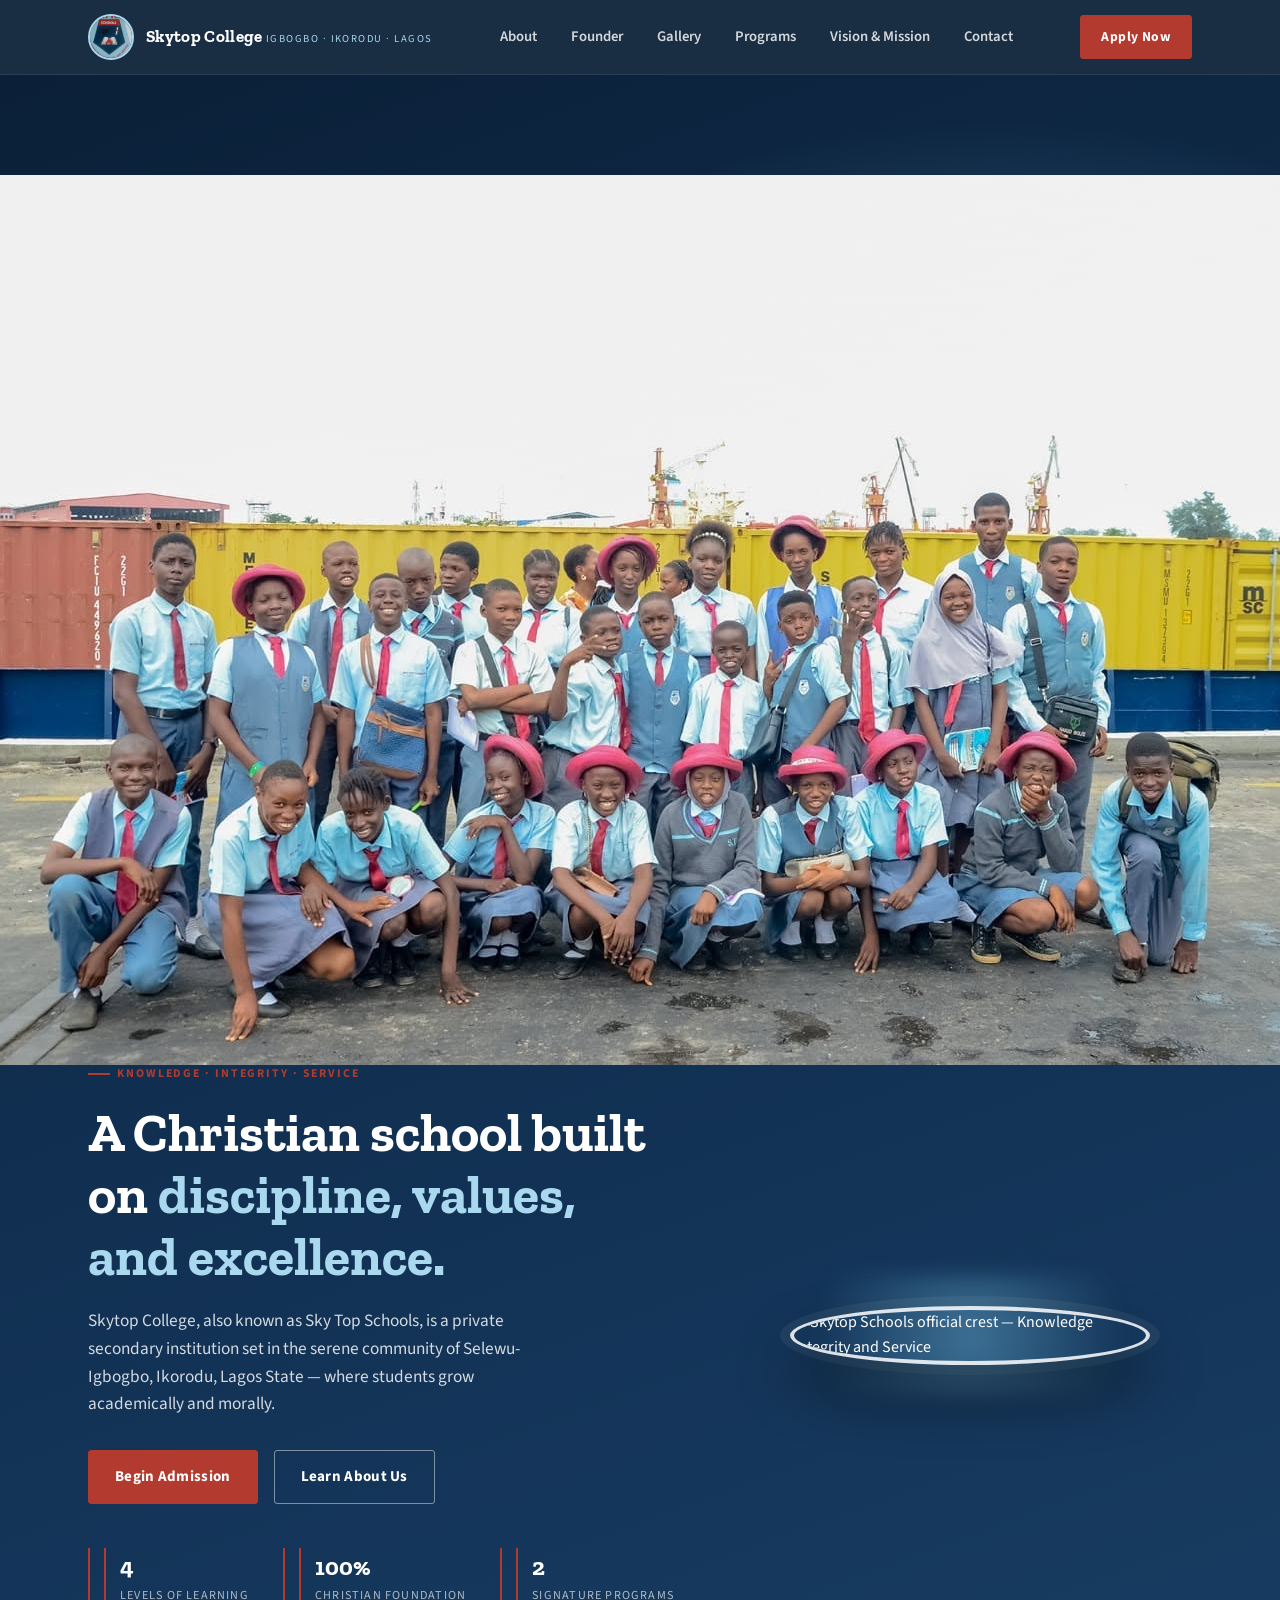
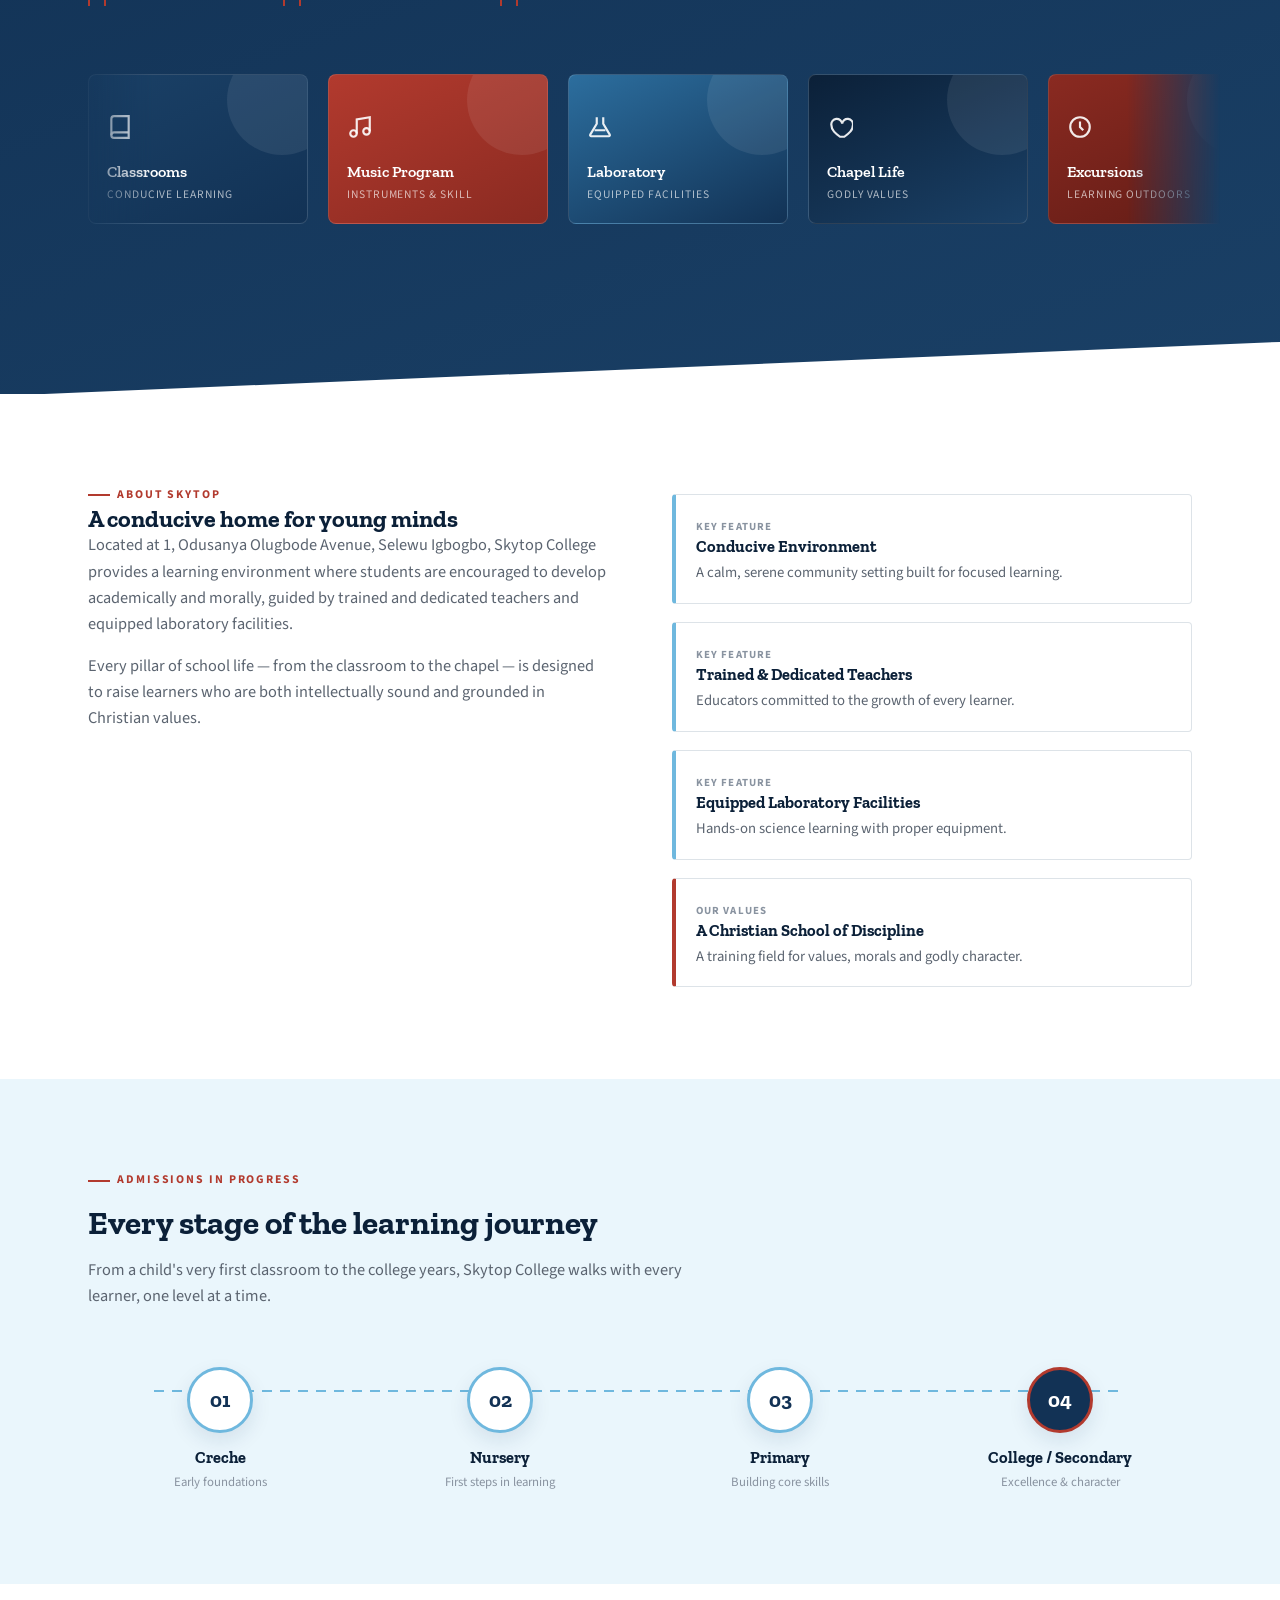
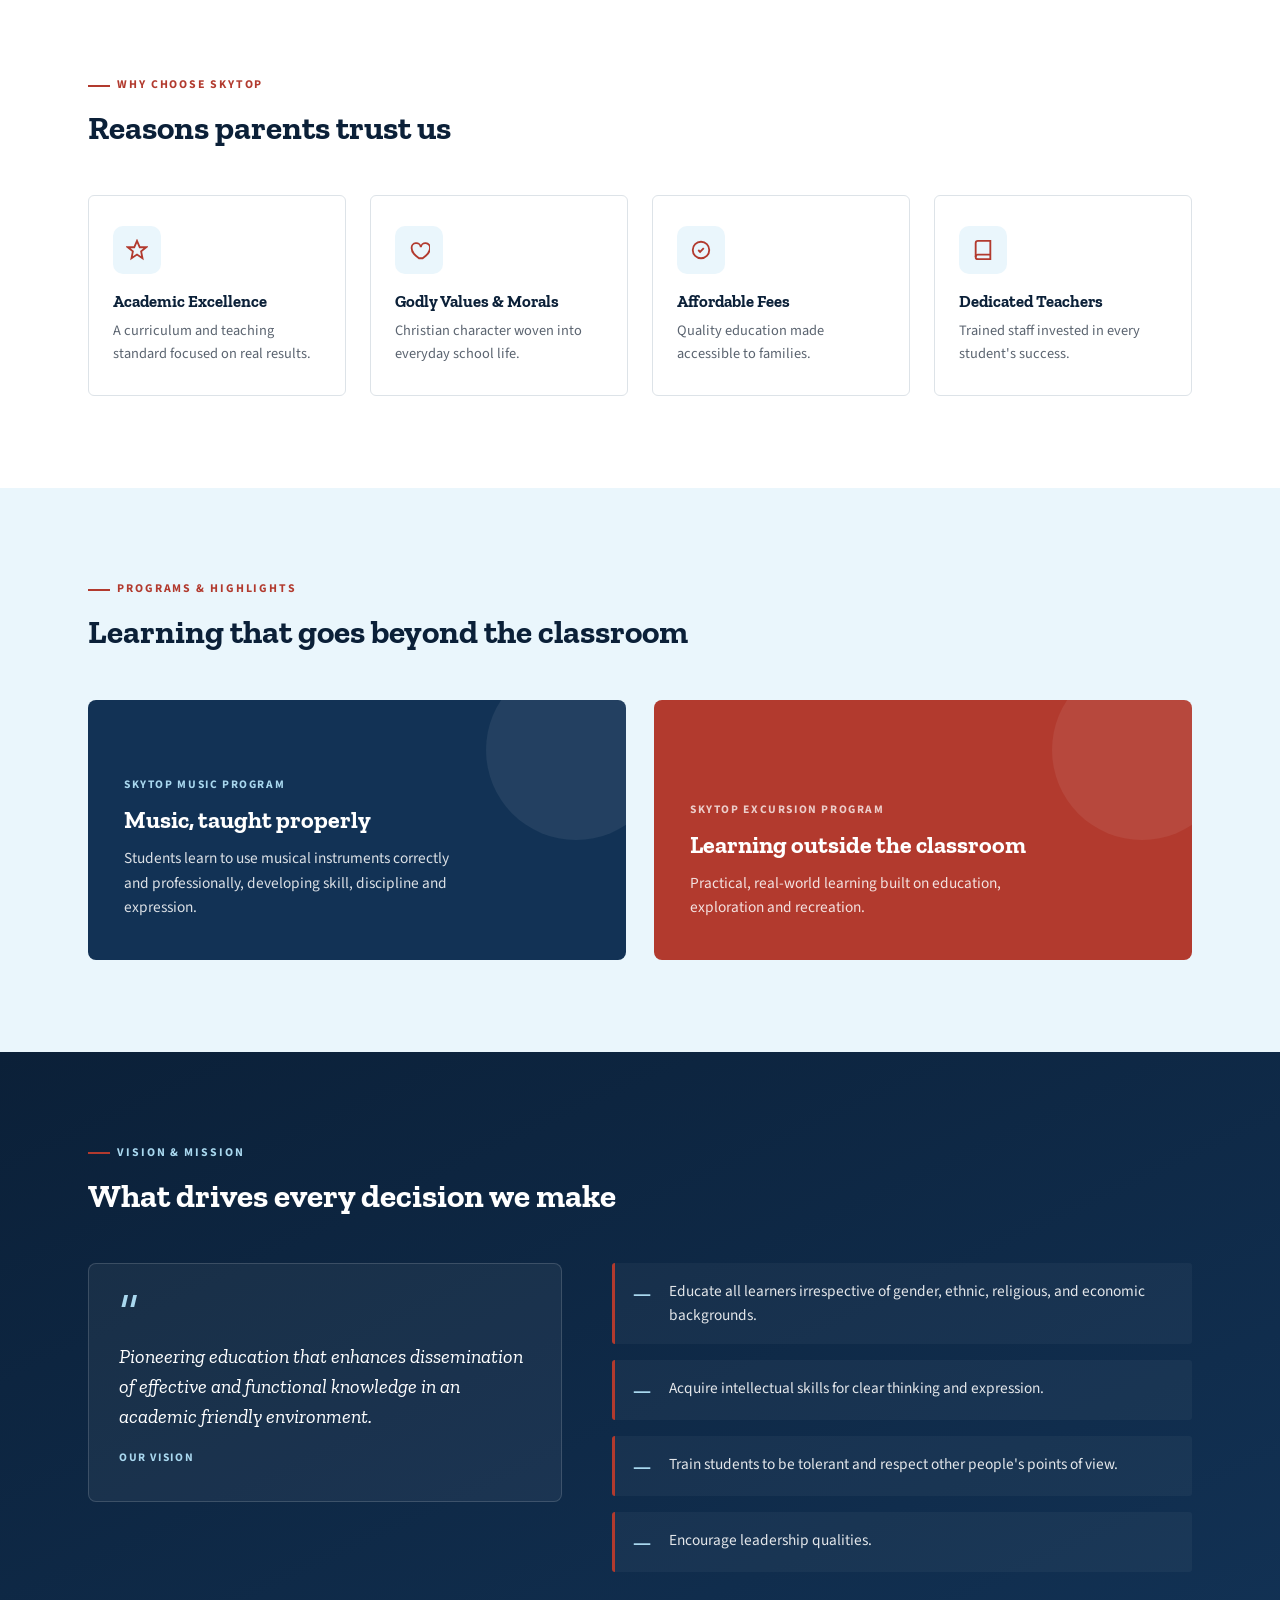
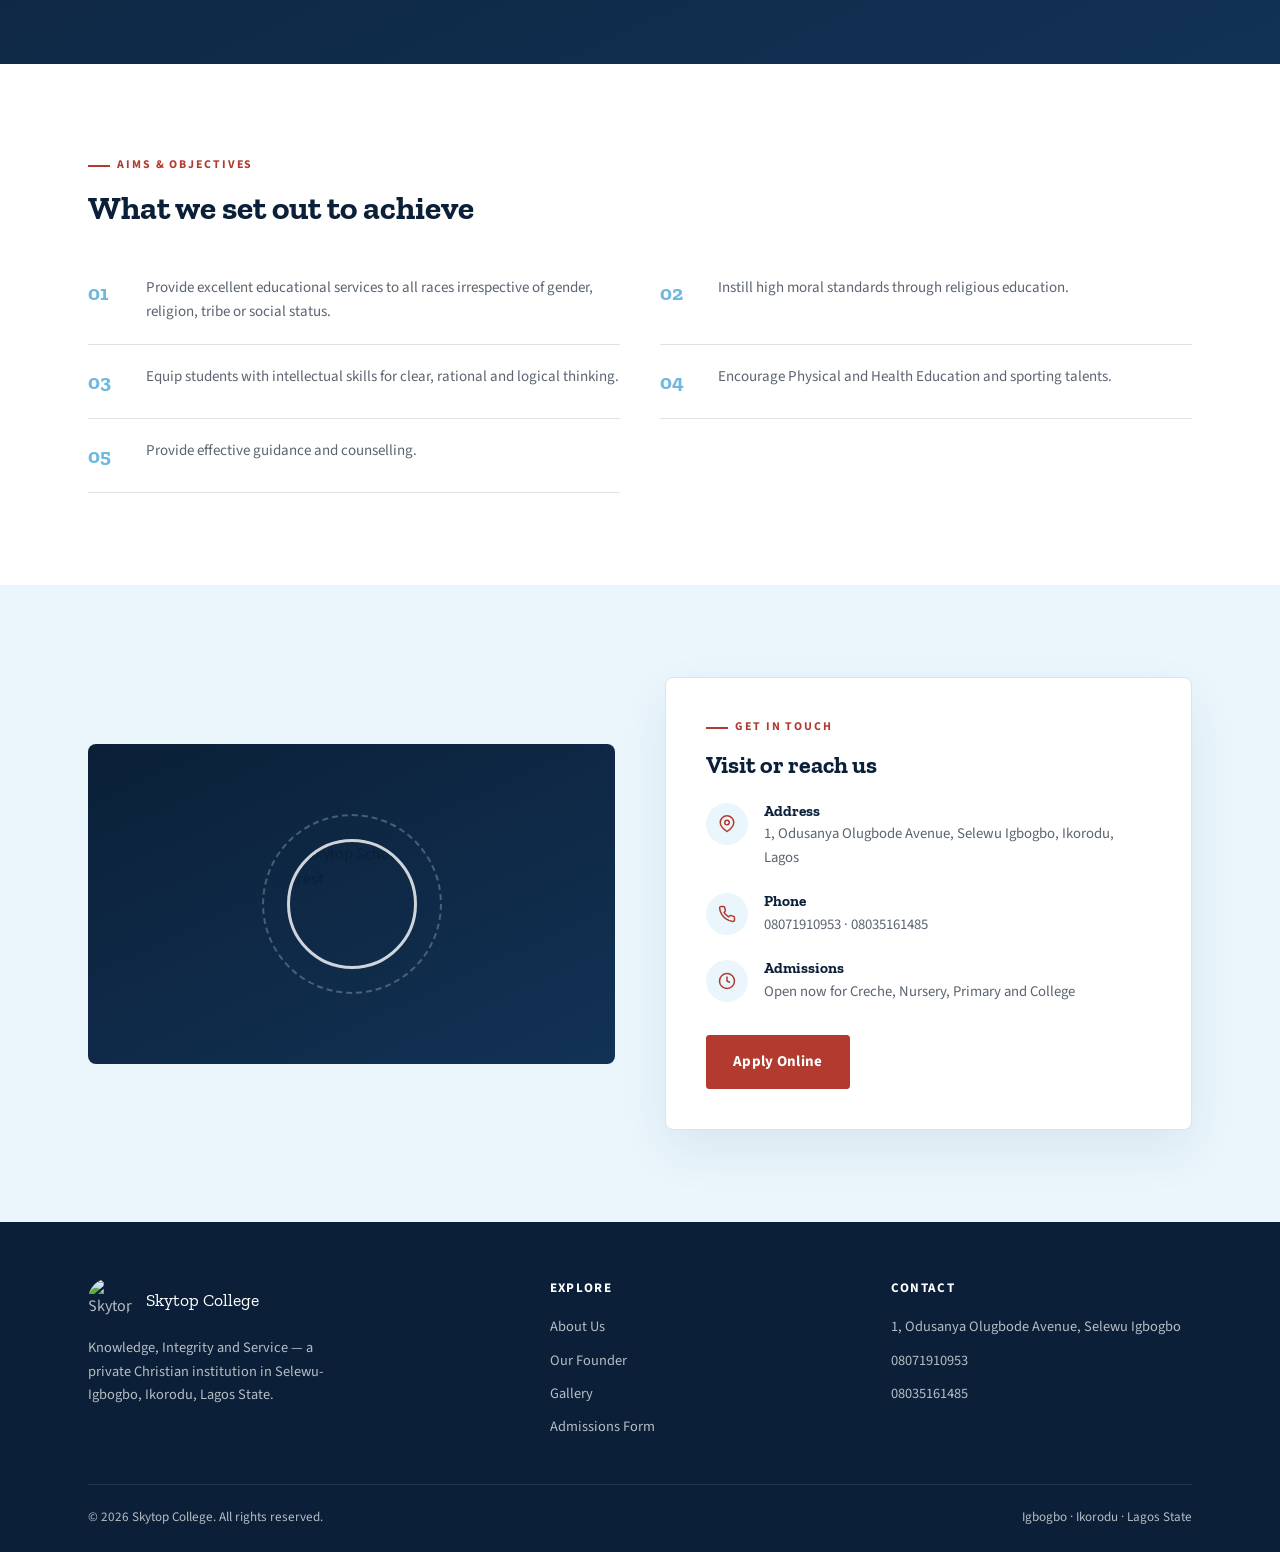
==== commit 8cf32a5a: "Update logo image source in index.html" ====
--- a/index.html
+++ b/index.html
@@ -15,7 +15,7 @@
 <header>
   <div class="nav">
     <div class="brand"><a href="index.html">
-      <img src="assets/logo.jpg" alt="Skytop Schools crest">
+      <img src="logo.jpg" alt="Skytop Schools crest">
       <div class="brand-text">
         <span class="name">Skytop College</span>
         <span class="sub">Igbogbo · Ikorodu · Lagos</span></a>
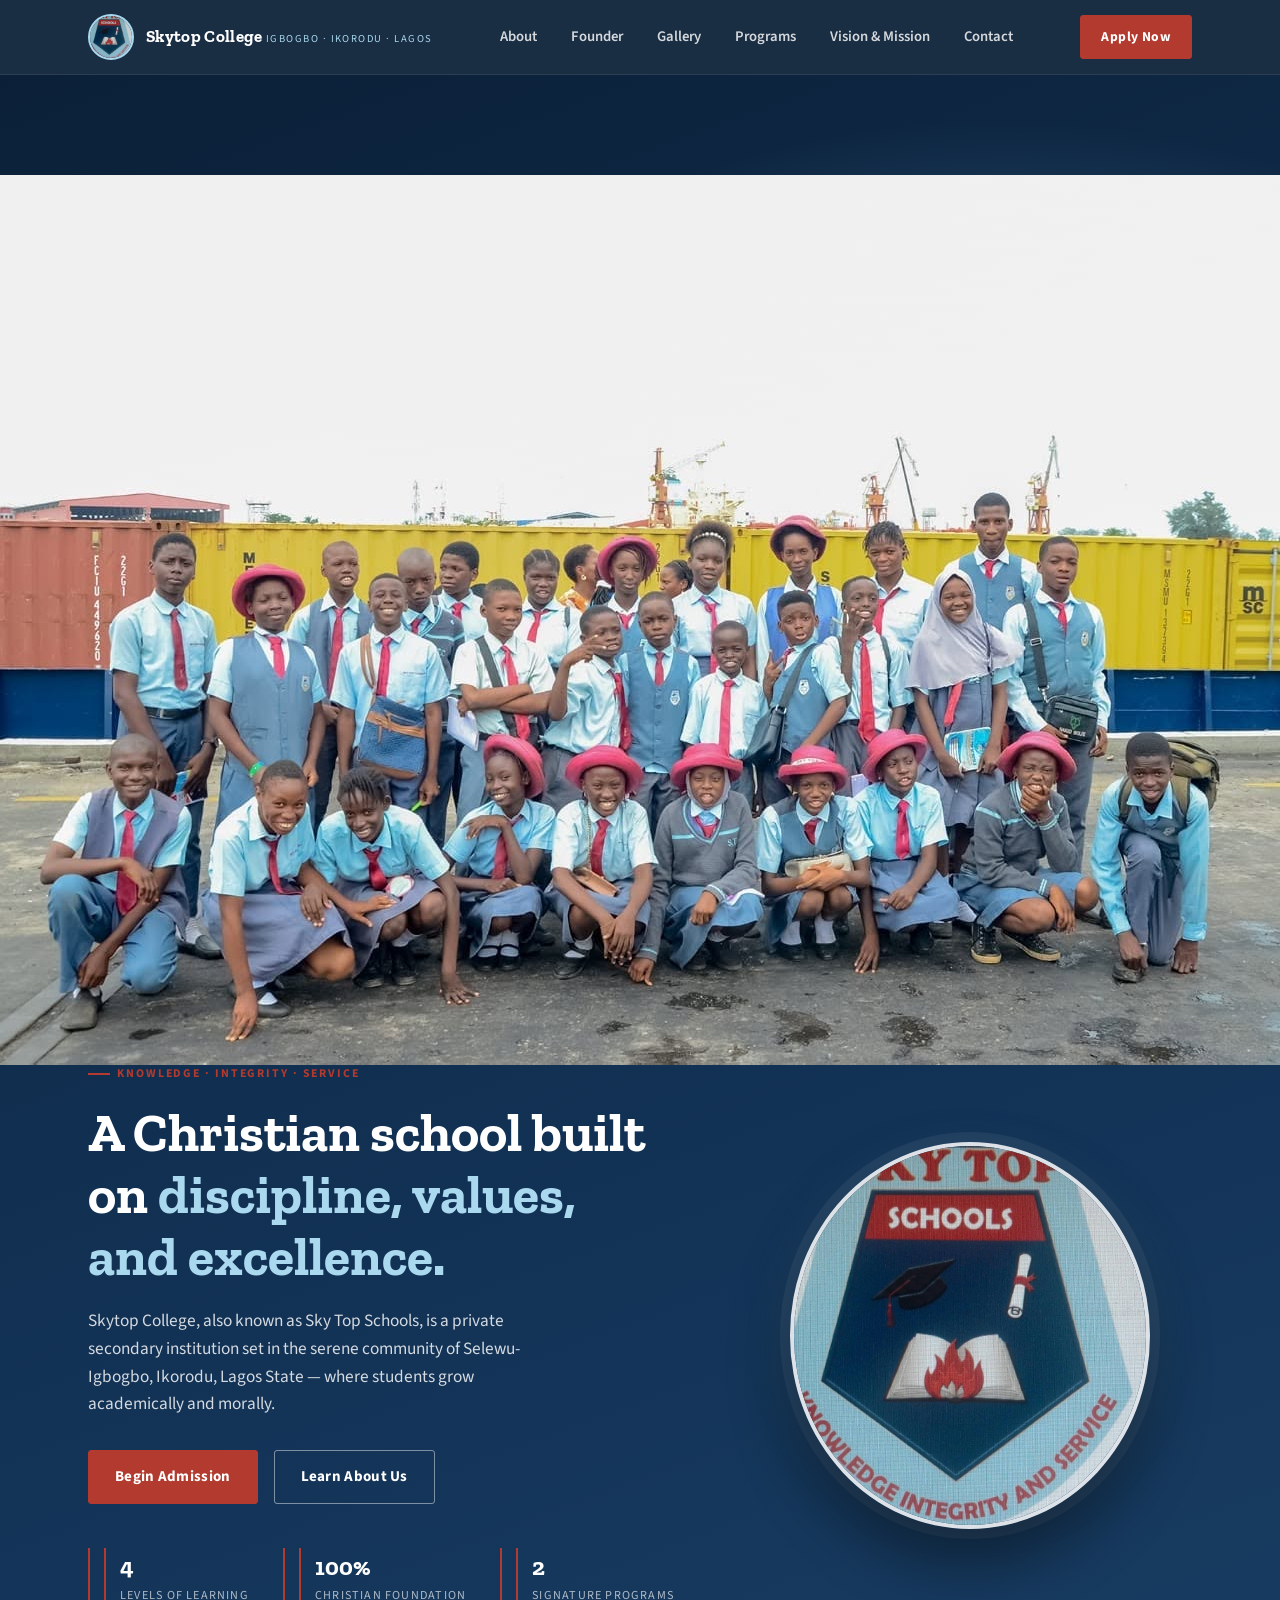
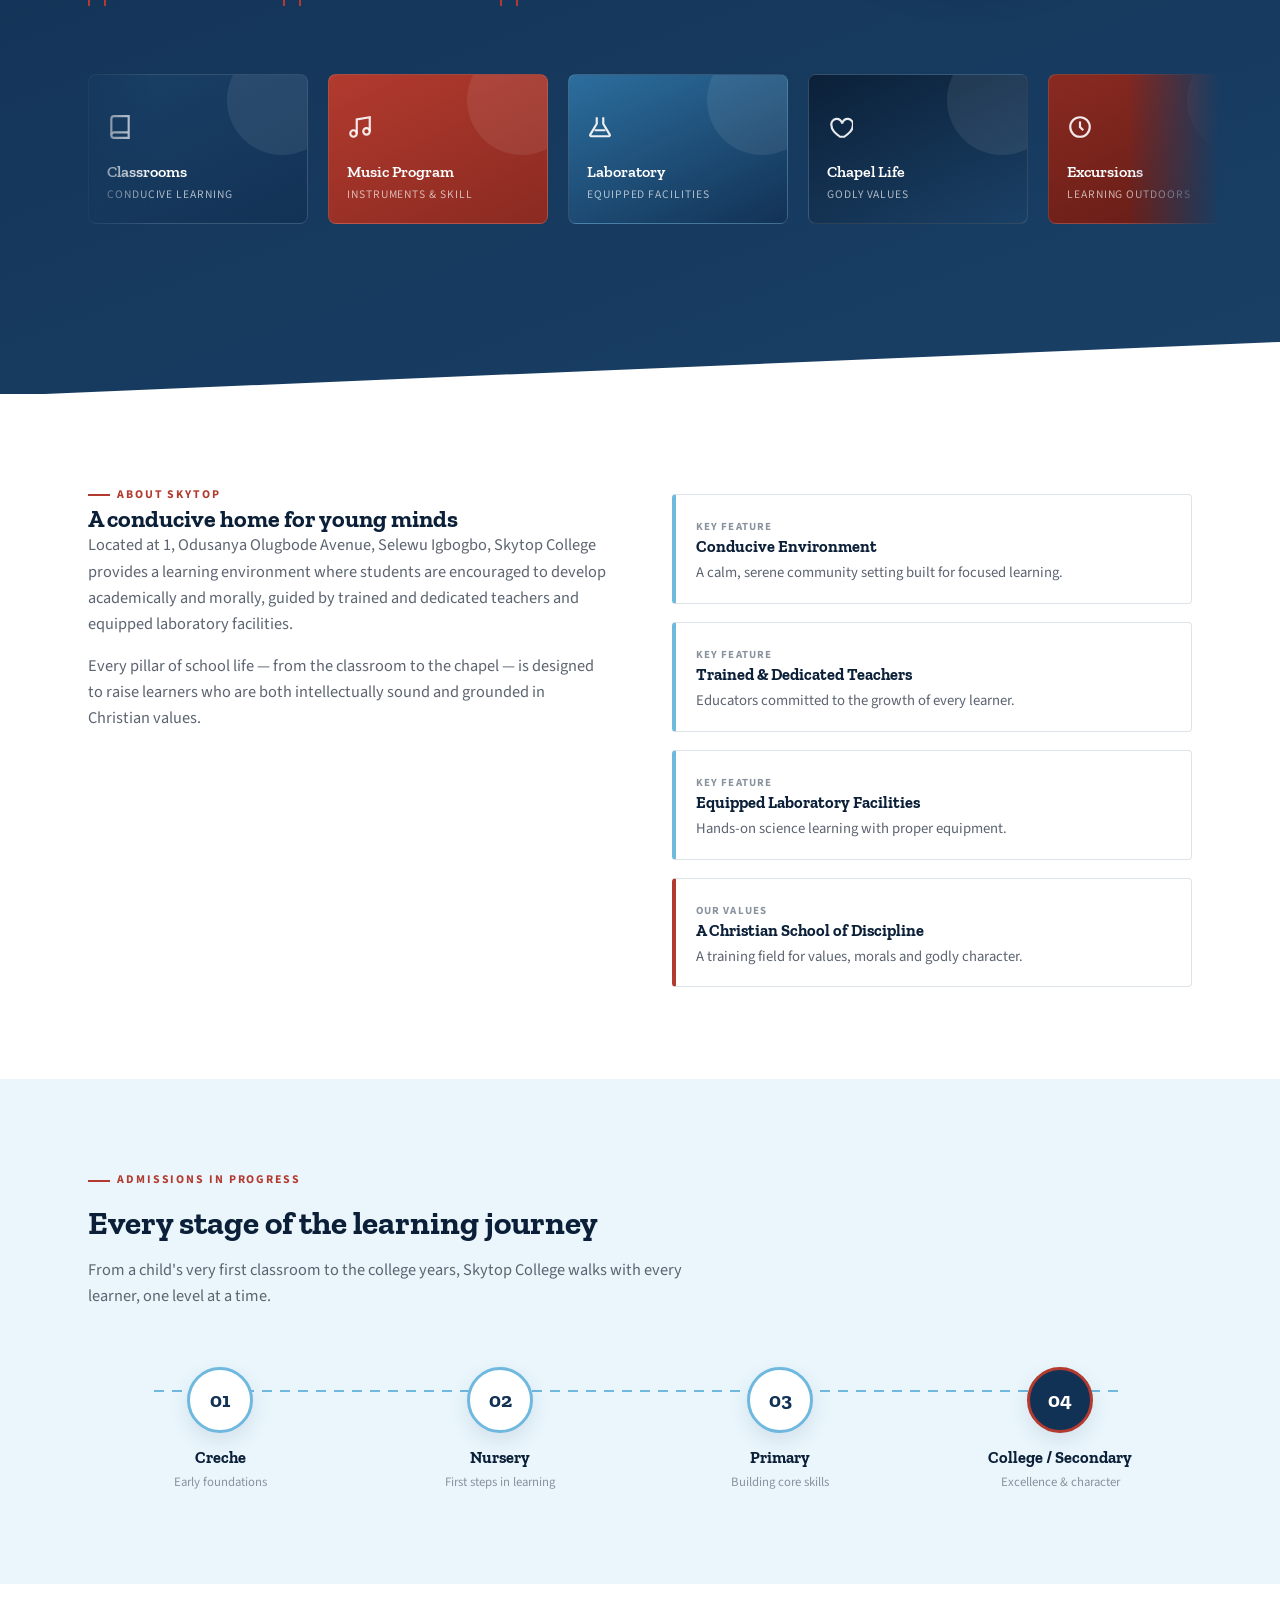
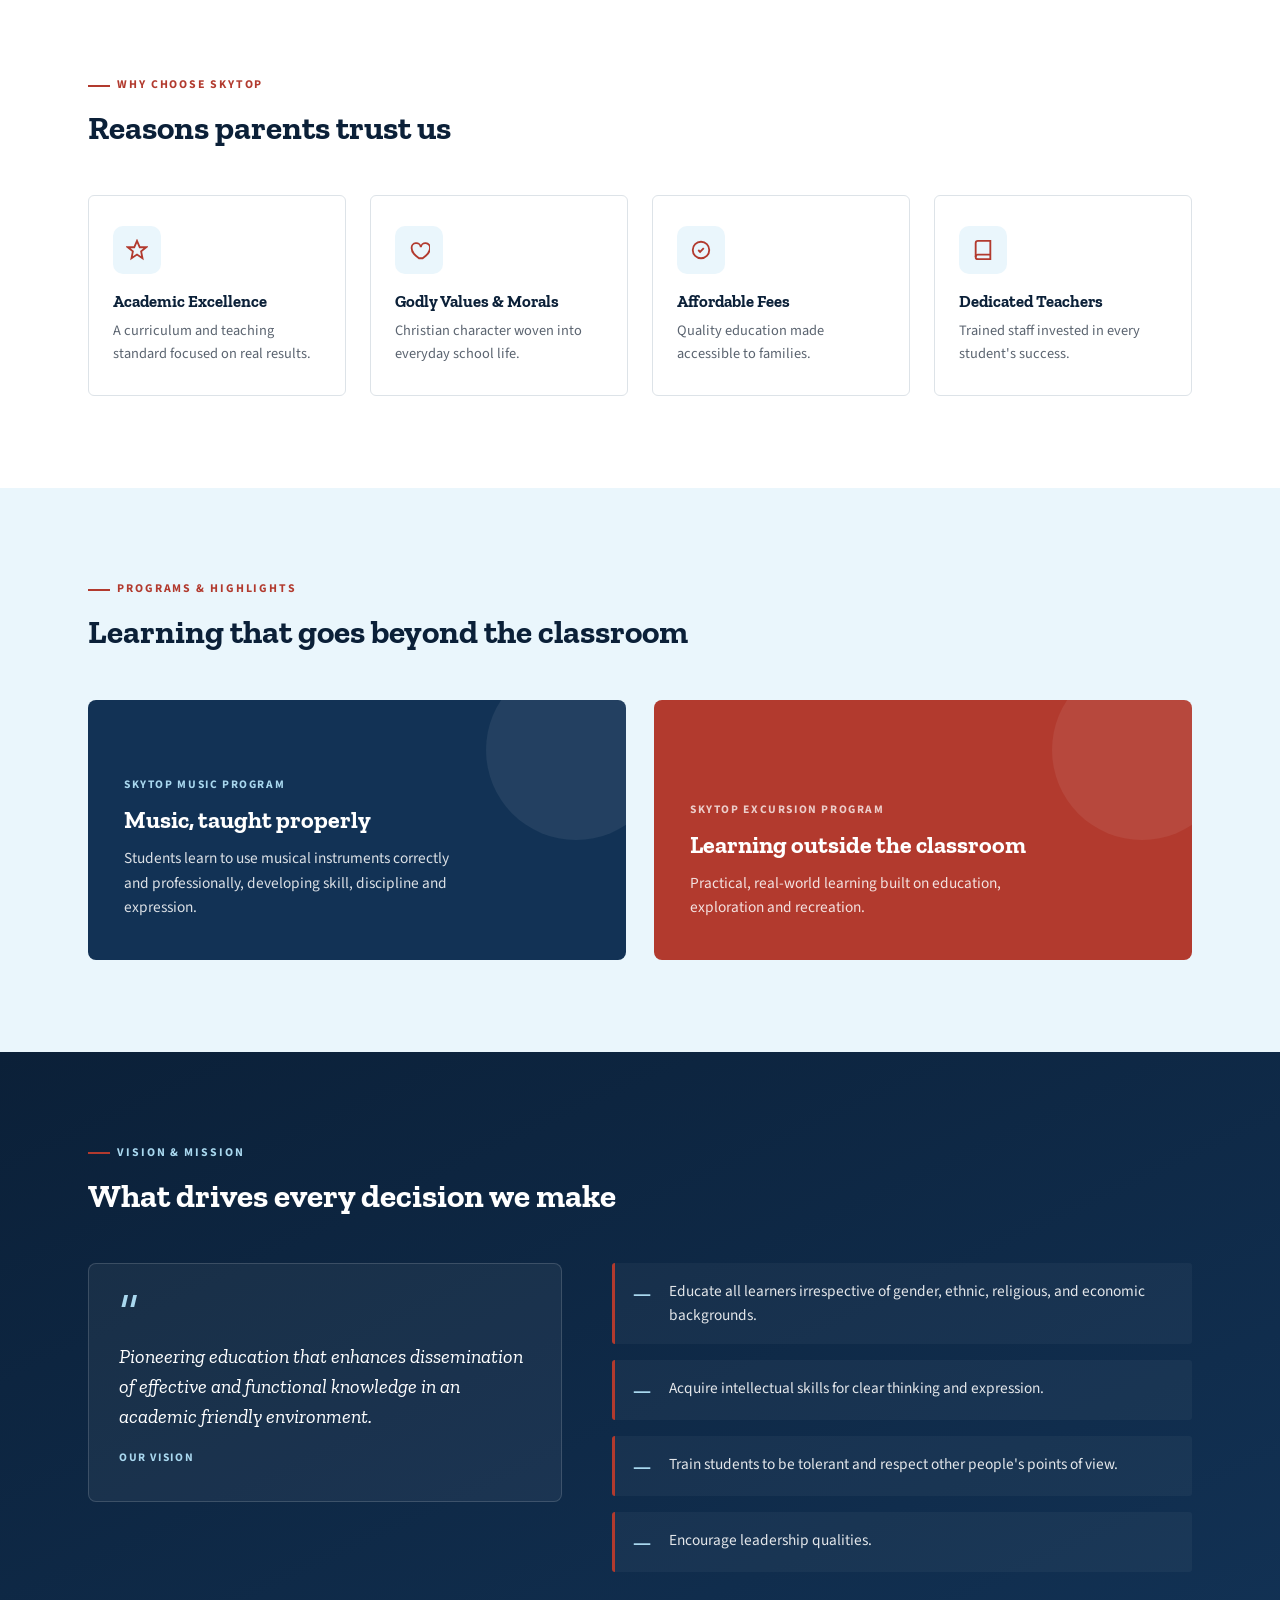
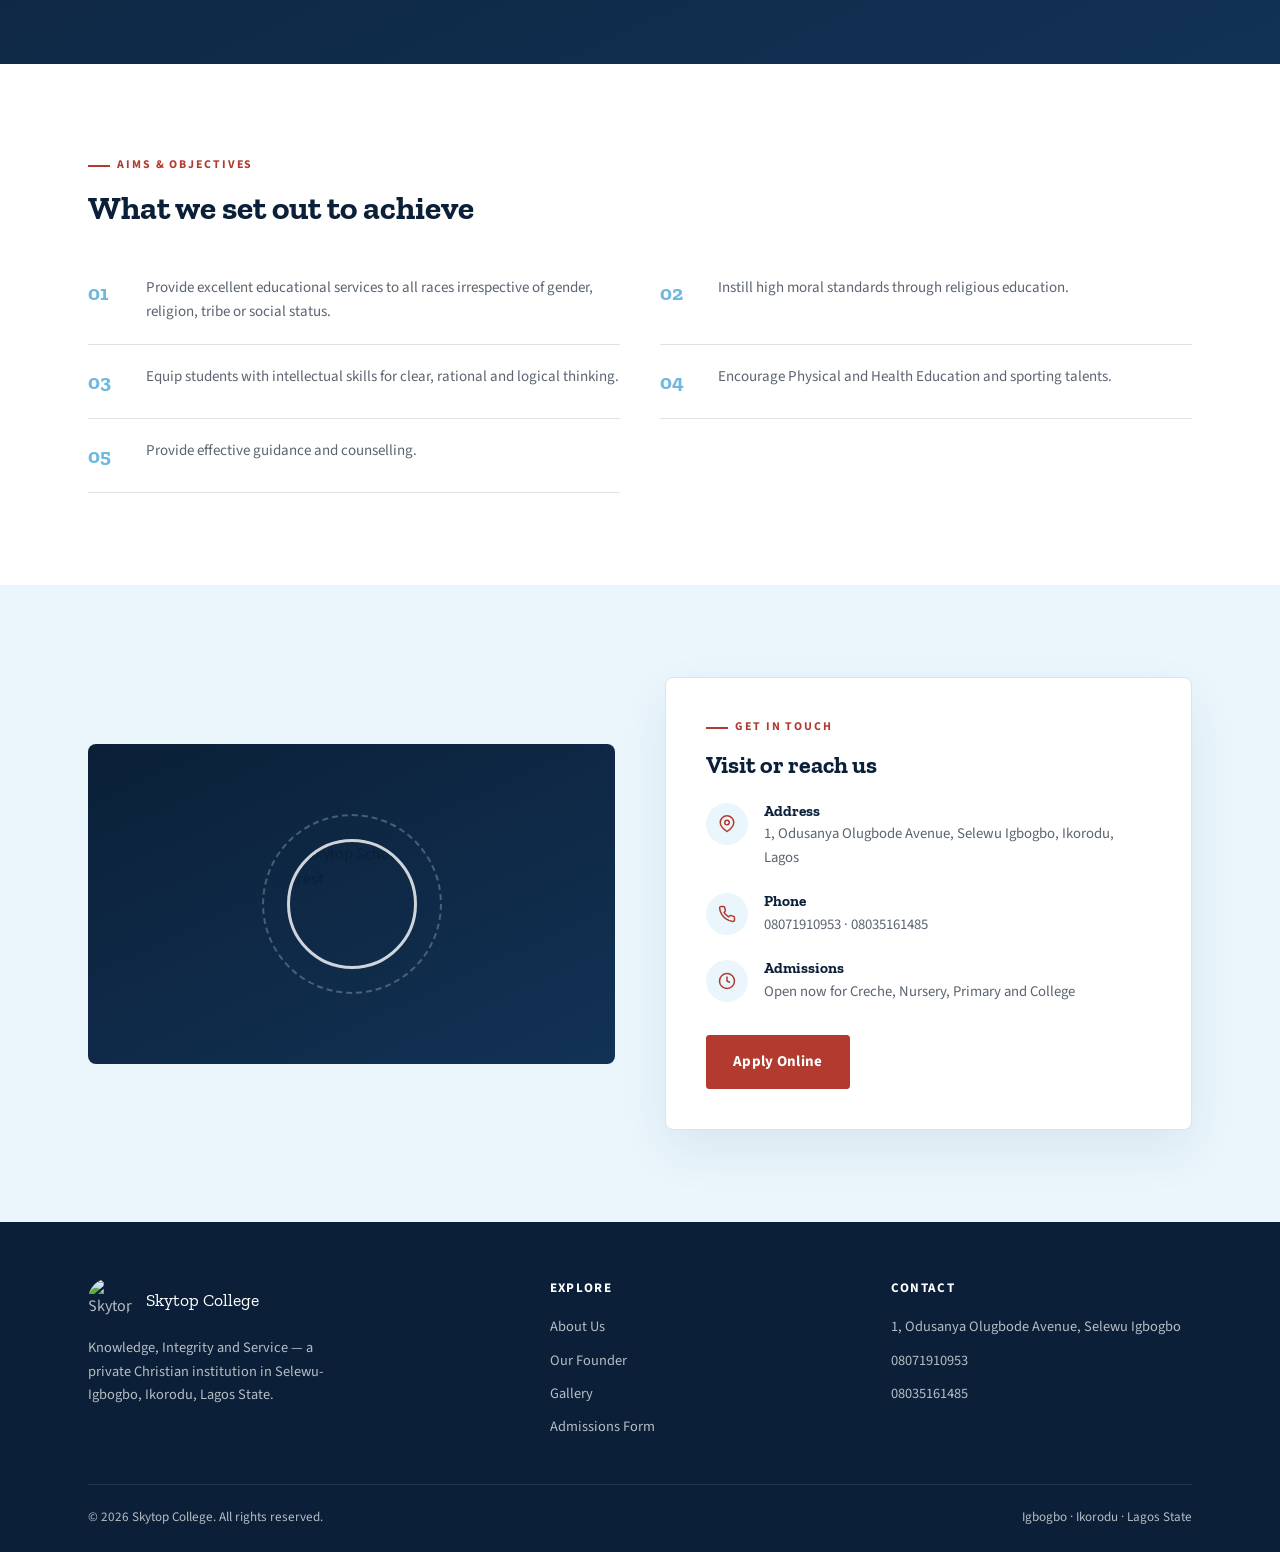
==== commit c371f561: "Update logo image source in index.html" ====
--- a/index.html
+++ b/index.html
@@ -52,7 +52,7 @@
     </div>
     <div class="hero-badge">
       <div class="glow"></div>
-      <img src="assets/logo.jpg" alt="Skytop Schools official crest — Knowledge Integrity and Service">
+      <img src="logo.jpg" alt="Skytop Schools official crest — Knowledge Integrity and Service">
     </div>
   </div>
 
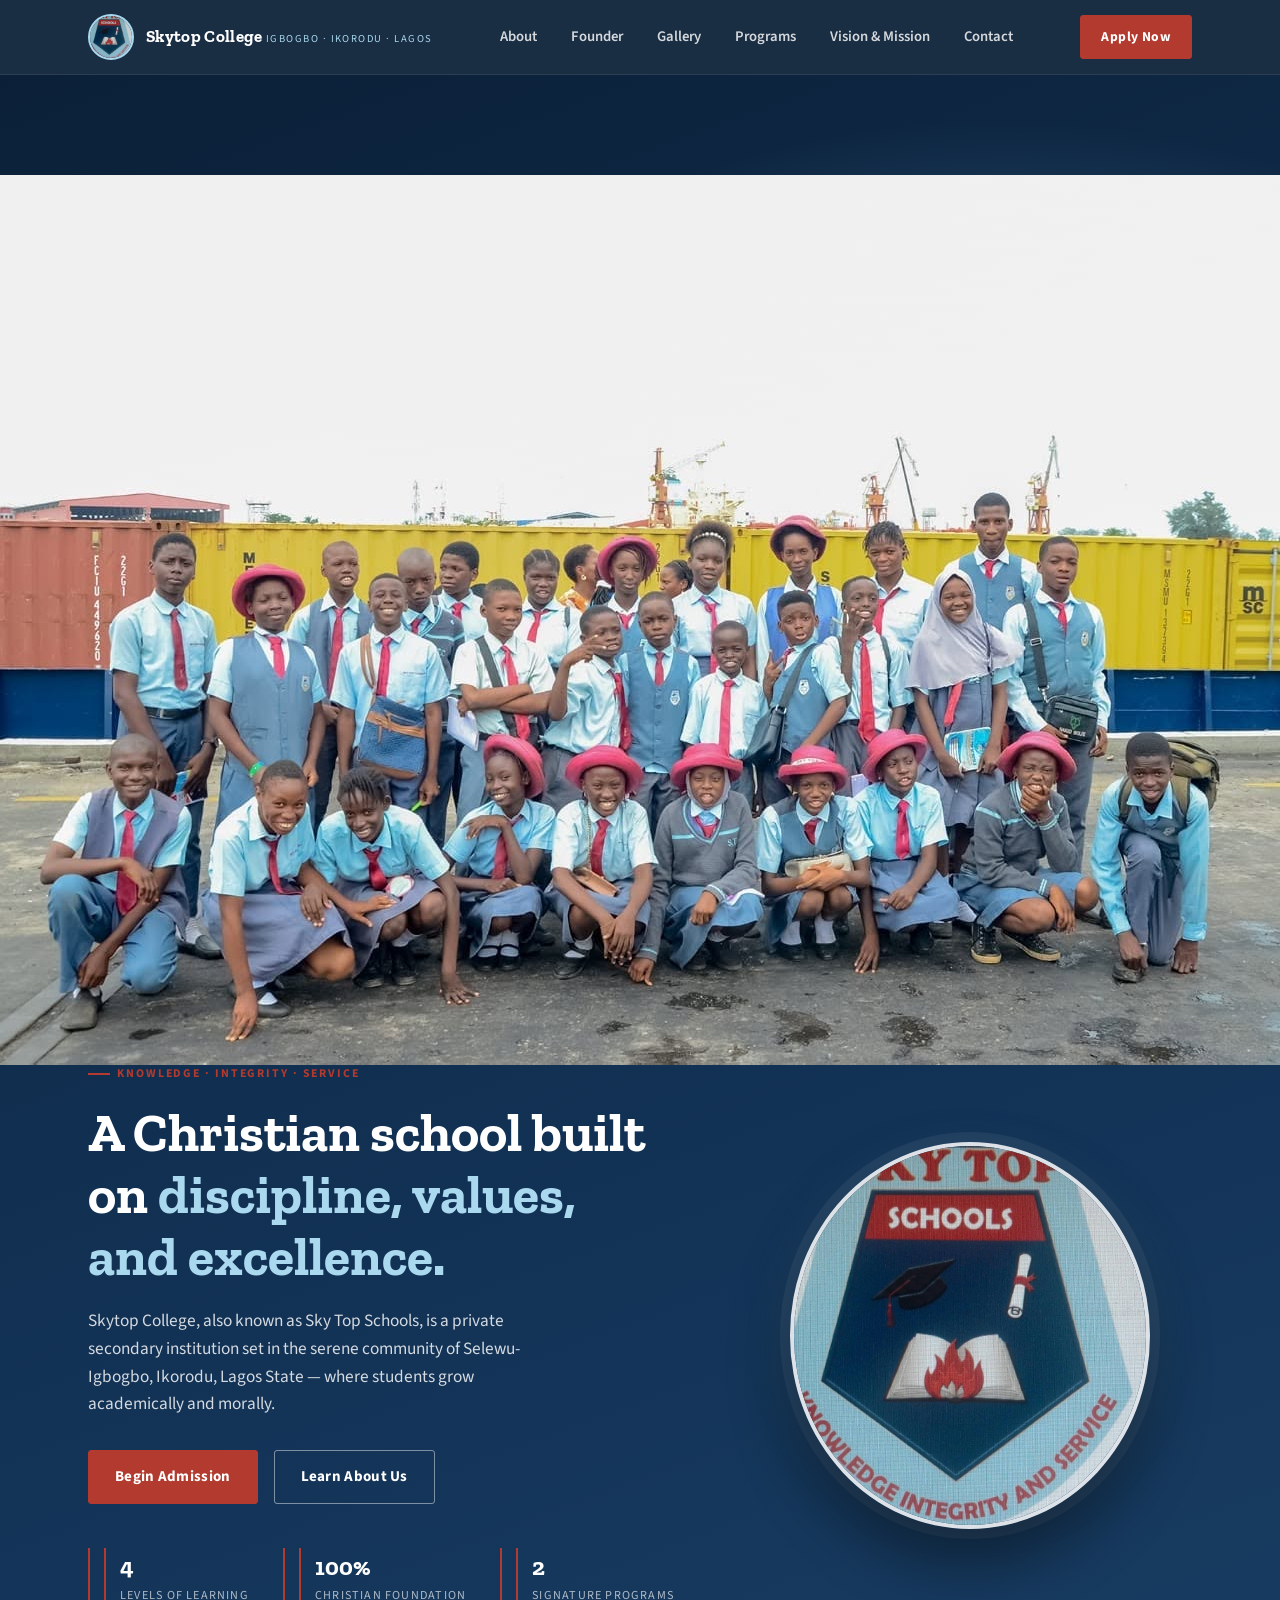
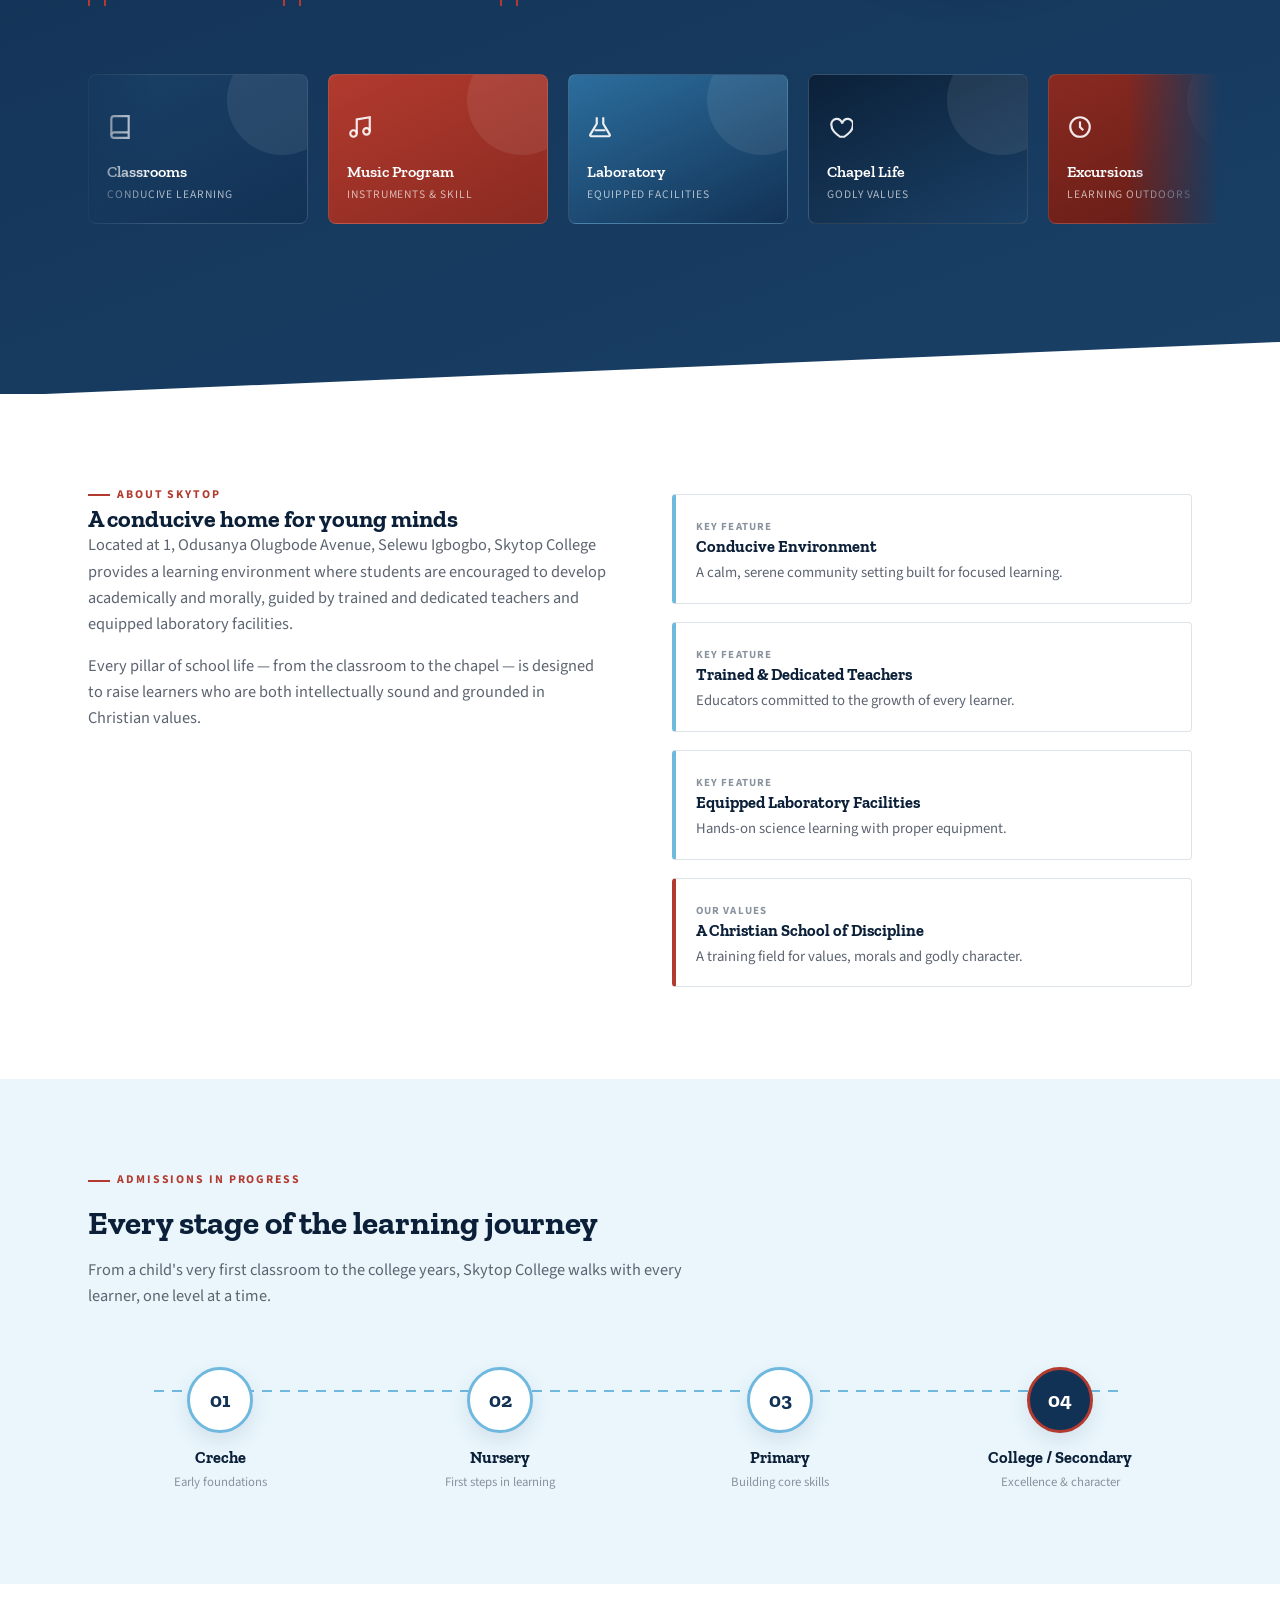
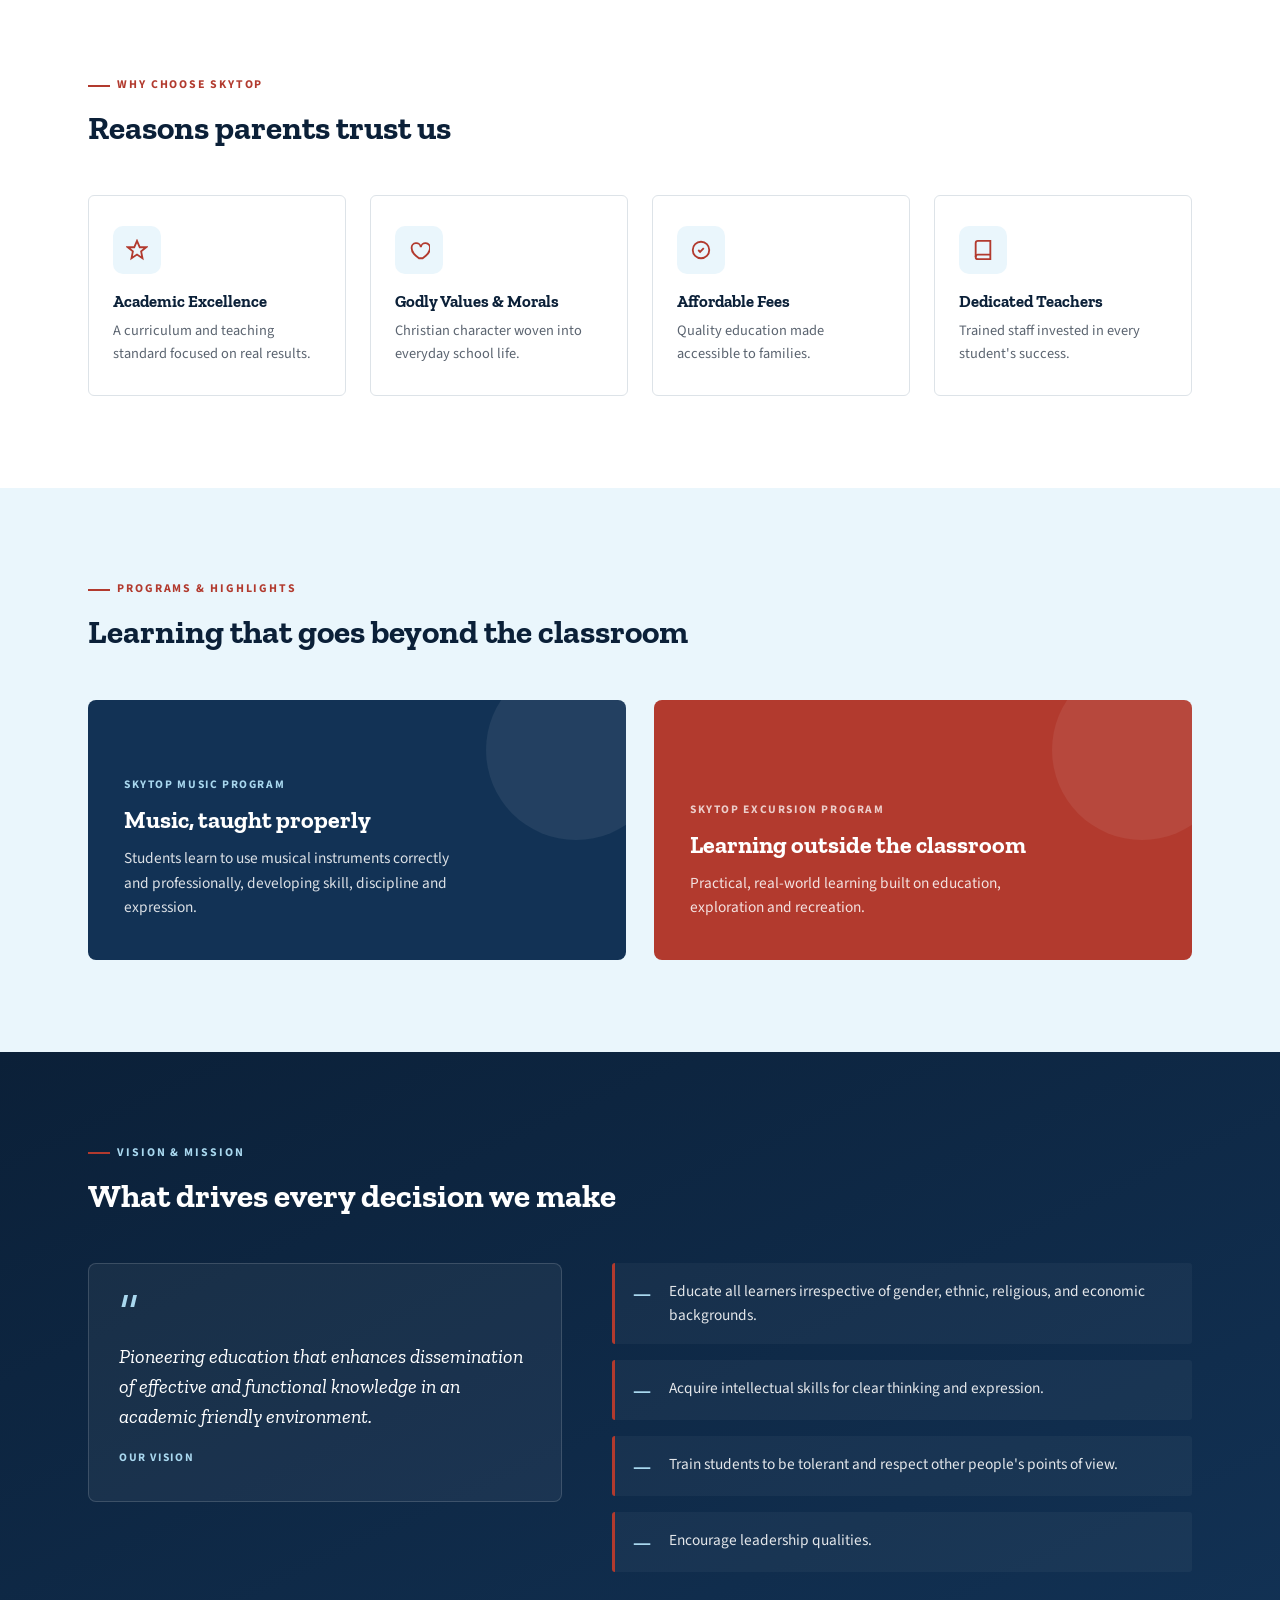
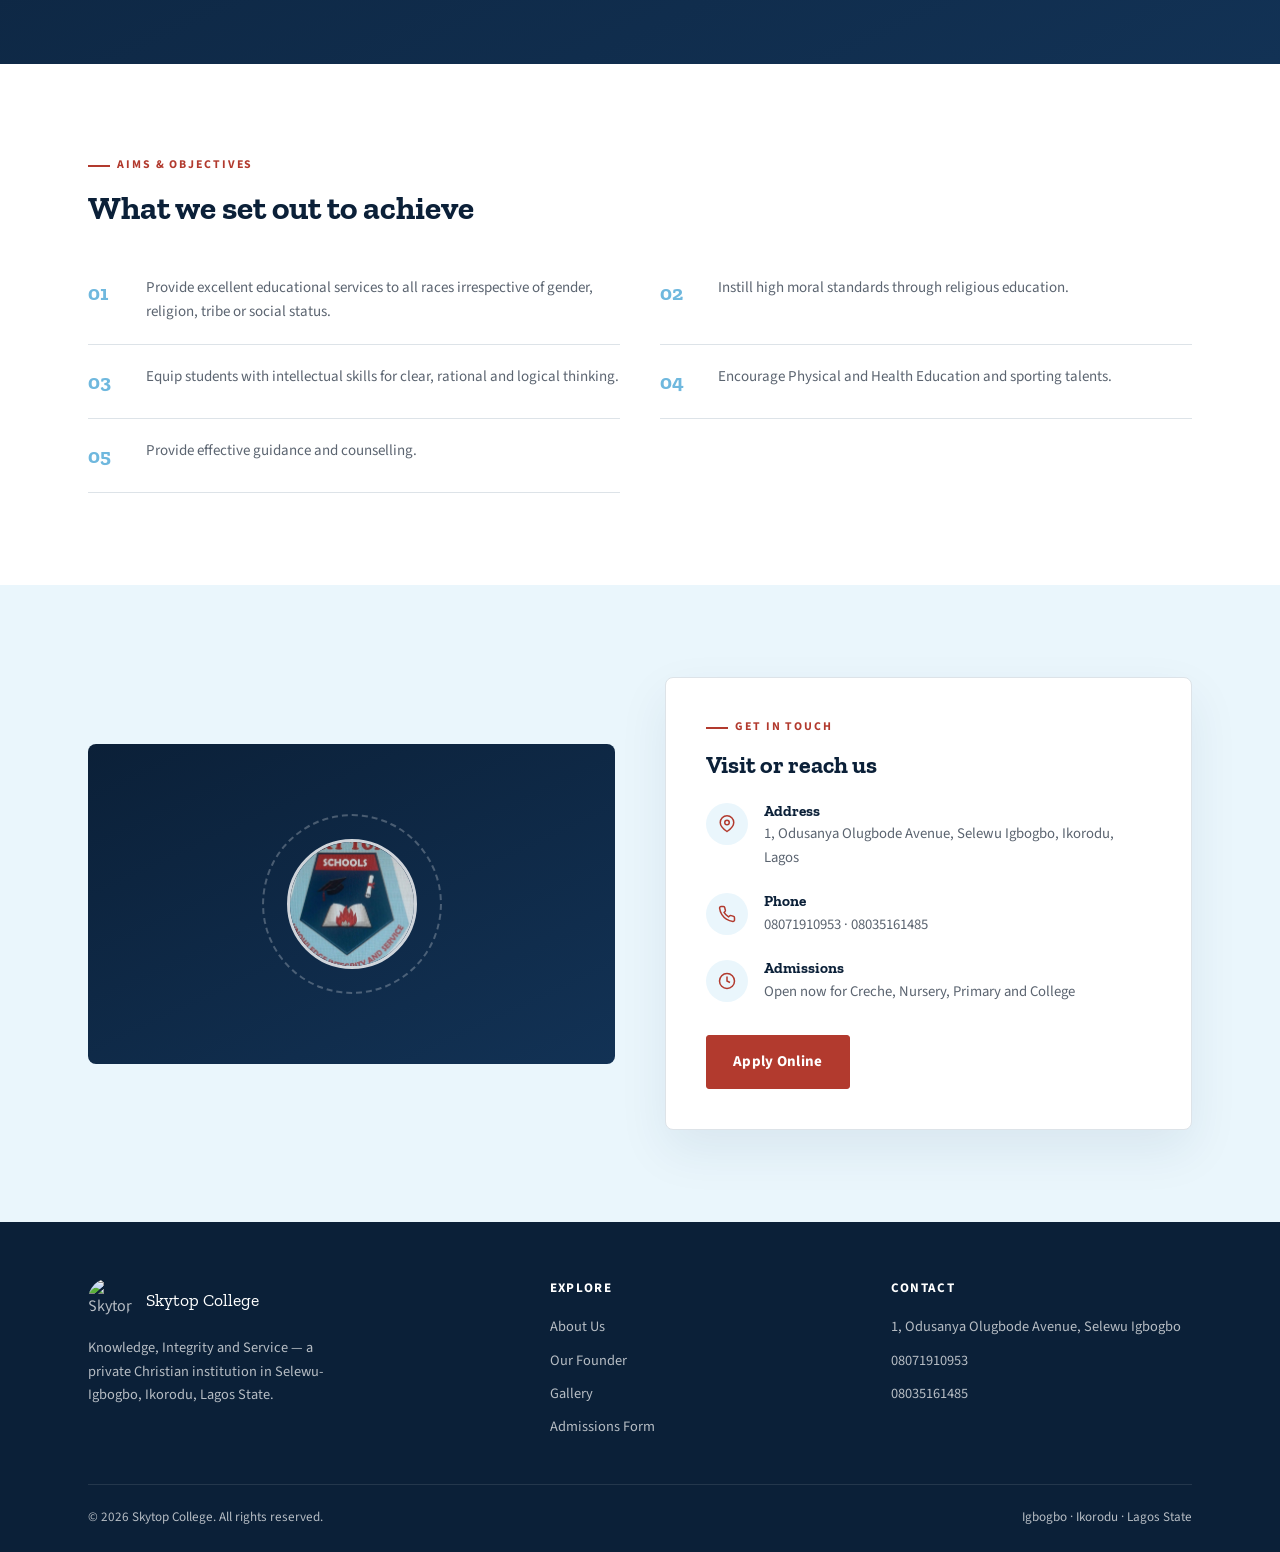
==== commit 0a86a2bf: "Update logo image source in contact section" ====
--- a/index.html
+++ b/index.html
@@ -296,7 +296,7 @@
 <section id="contact" class="bg-tint">
   <div class="wrap contact-grid">
     <div class="contact-visual reveal">
-      <div class="ring"><img src="assets/logo.jpg" alt="Skytop Schools crest"></div>
+      <div class="ring"><img src="logo.jpg" alt="Skytop Schools crest"></div>
     </div>
     <div class="contact-card reveal">
       <span class="eyebrow">Get In Touch</span>
